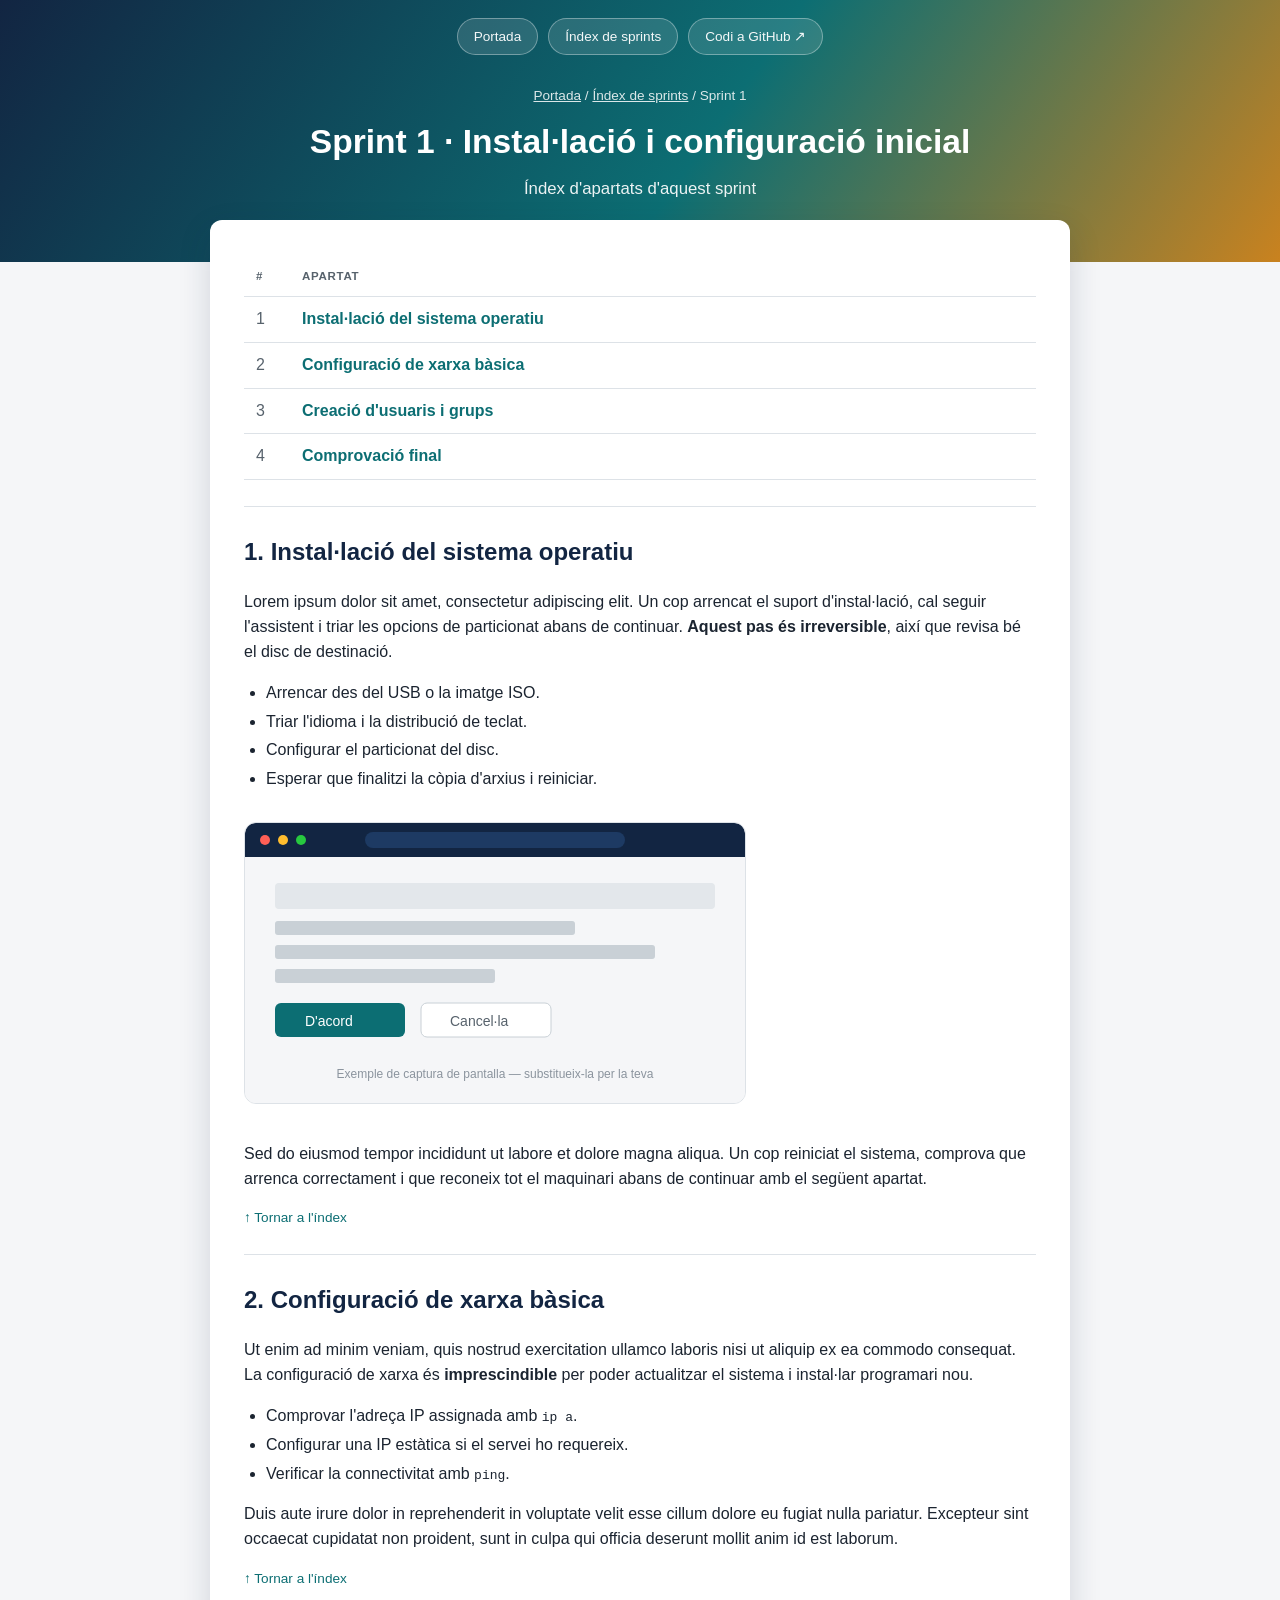
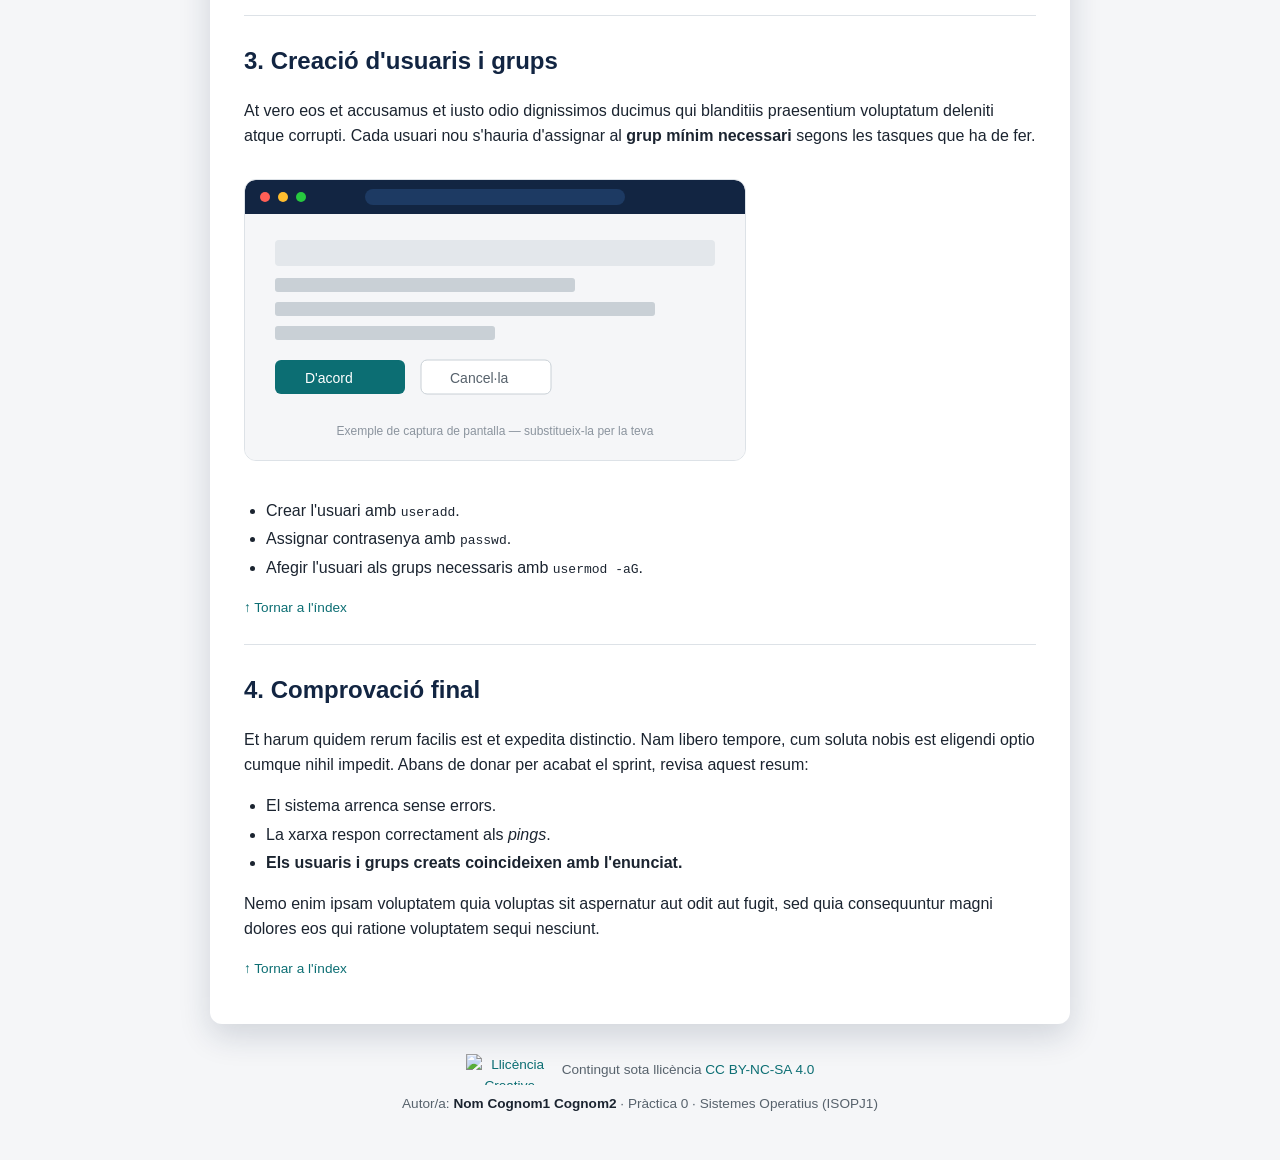
==== sprint1/index.html @ a1da4a51 "Add files via upload" ====
<!DOCTYPE html>
<html lang="ca">
<head>
<meta charset="UTF-8">
<meta name="viewport" content="width=device-width, initial-scale=1.0">
<title>Sprint 1 · Instal·lació i configuració inicial</title>
<link rel="stylesheet" href="../css/estils.css">
</head>
<body>

<header class="hero">
  <nav class="hero-nav">
    <a href="../index.html">Portada</a>
    <a href="../sprints.html">Índex de sprints</a>
    <a href="https://github.com/" target="_blank" rel="noopener">Codi a GitHub ↗</a>
  </nav>
  <div class="hero-titol">
    <p class="miguetes"><a href="../index.html">Portada</a> / <a href="../sprints.html">Índex de sprints</a> / Sprint 1</p>
    <h1>Sprint 1 · Instal·lació i configuració inicial</h1>
    <p class="subtitol">Índex d'apartats d'aquest sprint</p>
  </div>
</header>

<main class="contenidor">
  <section class="panell">
    <a id="index-apartats"></a>
    <table class="taula-apartats">
      <thead>
        <tr><th>#</th><th>Apartat</th></tr>
      </thead>
      <tbody>
        <tr><td>1</td><td><a href="#apartat1">Instal·lació del sistema operatiu</a></td></tr>
        <tr><td>2</td><td><a href="#apartat2">Configuració de xarxa bàsica</a></td></tr>
        <tr><td>3</td><td><a href="#apartat3">Creació d'usuaris i grups</a></td></tr>
        <tr><td>4</td><td><a href="#apartat4">Comprovació final</a></td></tr>
      </tbody>
    </table>

    <article class="apartat" id="apartat1">
      <h2>1. Instal·lació del sistema operatiu</h2>
      <p>Lorem ipsum dolor sit amet, consectetur adipiscing elit. Un cop arrencat
         el suport d'instal·lació, cal seguir l'assistent i triar les opcions de
         particionat abans de continuar. <strong>Aquest pas és irreversible</strong>,
         així que revisa bé el disc de destinació.</p>
      <ul>
        <li>Arrencar des del USB o la imatge ISO.</li>
        <li>Triar l'idioma i la distribució de teclat.</li>
        <li>Configurar el particionat del disc.</li>
        <li>Esperar que finalitzi la còpia d'arxius i reiniciar.</li>
      </ul>
      <img src="../img/exemple.svg" alt="Exemple de captura de pantalla de l'assistent d'instal·lació">
      <p>Sed do eiusmod tempor incididunt ut labore et dolore magna aliqua.
         Un cop reiniciat el sistema, comprova que arrenca correctament i que
         reconeix tot el maquinari abans de continuar amb el següent apartat.</p>
      <p class="tornar-index"><a href="#index-apartats">↑ Tornar a l'índex</a></p>
    </article>
    <article class="apartat" id="apartat2">
      <h2>2. Configuració de xarxa bàsica</h2>
      <p>Ut enim ad minim veniam, quis nostrud exercitation ullamco laboris nisi
         ut aliquip ex ea commodo consequat. La configuració de xarxa és
         <strong>imprescindible</strong> per poder actualitzar el sistema i
         instal·lar programari nou.</p>
      <ul>
        <li>Comprovar l'adreça IP assignada amb <code>ip a</code>.</li>
        <li>Configurar una IP estàtica si el servei ho requereix.</li>
        <li>Verificar la connectivitat amb <code>ping</code>.</li>
      </ul>
      <p>Duis aute irure dolor in reprehenderit in voluptate velit esse cillum
         dolore eu fugiat nulla pariatur. Excepteur sint occaecat cupidatat non
         proident, sunt in culpa qui officia deserunt mollit anim id est laborum.</p>
      <p class="tornar-index"><a href="#index-apartats">↑ Tornar a l'índex</a></p>
    </article>
    <article class="apartat" id="apartat3">
      <h2>3. Creació d'usuaris i grups</h2>
      <p>At vero eos et accusamus et iusto odio dignissimos ducimus qui
         blanditiis praesentium voluptatum deleniti atque corrupti. Cada
         usuari nou s'hauria d'assignar al <strong>grup mínim necessari</strong>
         segons les tasques que ha de fer.</p>
      <img src="../img/exemple.svg" alt="Exemple de captura de pantalla de la gestió d'usuaris">
      <ul>
        <li>Crear l'usuari amb <code>useradd</code>.</li>
        <li>Assignar contrasenya amb <code>passwd</code>.</li>
        <li>Afegir l'usuari als grups necessaris amb <code>usermod -aG</code>.</li>
      </ul>
      <p class="tornar-index"><a href="#index-apartats">↑ Tornar a l'índex</a></p>
    </article>
    <article class="apartat" id="apartat4">
      <h2>4. Comprovació final</h2>
      <p>Et harum quidem rerum facilis est et expedita distinctio. Nam libero
         tempore, cum soluta nobis est eligendi optio cumque nihil impedit.
         Abans de donar per acabat el sprint, revisa aquest resum:</p>
      <ul>
        <li>El sistema arrenca sense errors.</li>
        <li>La xarxa respon correctament als <em>pings</em>.</li>
        <li><strong>Els usuaris i grups creats coincideixen amb l'enunciat.</strong></li>
      </ul>
      <p>Nemo enim ipsam voluptatem quia voluptas sit aspernatur aut odit aut
         fugit, sed quia consequuntur magni dolores eos qui ratione voluptatem
         sequi nesciunt.</p>
      <p class="tornar-index"><a href="#index-apartats">↑ Tornar a l'índex</a></p>
    </article>
  </section>
</main>

<footer class="peu">
  <p class="peu-llicencia">
    <a href="https://creativecommons.org/licenses/by-nc-sa/4.0/deed.ca" target="_blank" rel="license noopener">
      <img src="https://licensebuttons.net/l/by-nc-sa/4.0/88x31.png" alt="Llicència Creative Commons Reconeixement-NoComercial-CompartirIgual 4.0" width="88" height="31">
    </a>
    <span>Contingut sota llicència <a href="https://creativecommons.org/licenses/by-nc-sa/4.0/deed.ca" target="_blank" rel="license noopener">CC BY-NC-SA 4.0</a></span>
  </p>
  <p class="autoria">Autor/a: <strong>Nom Cognom1 Cognom2</strong> · Pràctica 0 · Sistemes Operatius (ISOPJ1)</p>
</footer>

</body>
</html>
---- css/estils.css ----
/* Full de estils comu per a tot el lloc.
   Enllaça-la sempre igual:
   <link rel="stylesheet" href="../css/estils.css">  (des d'una carpeta de sprint)
   <link rel="stylesheet" href="css/estils.css">      (des de l'arrel) */

:root {
  --mari: #122542;
  --teal: #0c6e73;
  --ambre: #c9821f;
  --tinta: #1b2430;
  --tinta-suau: #57626c;
  --fons: #f5f6f8;
  --blanc: #ffffff;
  --vora: #dde2e7;
  --radi: 12px;
}

* { box-sizing: border-box; }

body {
  margin: 0;
  font-family: "Segoe UI", Roboto, Arial, sans-serif;
  color: var(--tinta);
  background: var(--fons);
  line-height: 1.55;
}

a { color: var(--teal); text-decoration: none; }
a:hover { text-decoration: underline; }

.contenidor {
  max-width: 900px;
  margin: 0 auto;
  padding: 0 20px;
}

/* ---------- Capçalera / hero (present a totes les pàgines) ---------- */
.hero {
  background: linear-gradient(125deg, var(--mari) 0%, var(--teal) 55%, var(--ambre) 100%);
  padding-bottom: 60px;
  color: var(--blanc);
}

.hero-nav {
  display: flex;
  justify-content: center;
  gap: 10px;
  flex-wrap: wrap;
  padding: 18px 20px 0;
}

.hero-nav a {
  color: rgba(255, 255, 255, 0.95);
  background: rgba(255, 255, 255, 0.12);
  border: 1px solid rgba(255, 255, 255, 0.35);
  padding: 7px 16px;
  border-radius: 999px;
  font-size: 0.85rem;
  text-decoration: none;
}
.hero-nav a:hover { background: rgba(255, 255, 255, 0.24); text-decoration: none; }

.hero-titol {
  text-align: center;
  padding: 30px 20px 0;
}

.hero-titol .miguetes {
  font-size: 0.85rem;
  opacity: 0.85;
  margin: 0 0 10px;
}
.hero-titol .miguetes a { color: #fff; text-decoration: underline; }

.hero-titol h1 {
  margin: 0 0 8px;
  font-size: 2.1rem;
  color: #fff;
}

.hero-titol p.subtitol {
  margin: 0;
  opacity: 0.92;
  font-size: 1.05rem;
}

/* ---------- Panell blanc flotant que xafa el hero ---------- */
main { padding-bottom: 50px; }

.panell {
  background: var(--blanc);
  border-radius: var(--radi);
  box-shadow: 0 12px 32px rgba(18, 37, 66, 0.16);
  margin-top: -42px;
  padding: 32px 34px;
  position: relative;
  z-index: 1;
}

/* ---------- Portada ---------- */
.portada-hero { text-align: center; }
.portada-hero img.imatge-portada {
  max-width: 300px;
  width: 100%;
  height: auto;
  margin-bottom: 22px;
}

.fitxa-alumne {
  display: inline-block;
  background: var(--fons);
  border: 1px solid var(--vora);
  border-radius: var(--radi);
  padding: 14px 22px;
  margin: 20px 0;
  text-align: left;
}
.fitxa-alumne p { margin: 3px 0; }
.fitxa-alumne strong { color: var(--mari); }

.boto {
  display: inline-block;
  background: var(--teal);
  color: var(--blanc) !important;
  padding: 12px 26px;
  border-radius: var(--radi);
  font-weight: 600;
  text-decoration: none !important;
  margin-top: 8px;
}
.boto:hover { background: var(--mari); }

/* ---------- Graella de targetes (sprints / apartats) ---------- */
.rejilla-targetes {
  display: grid;
  grid-template-columns: repeat(auto-fit, minmax(220px, 1fr));
  gap: 16px;
  margin: 24px 0 6px;
}

.targeta {
  display: block;
  background: var(--fons);
  border: 1px solid var(--vora);
  border-radius: var(--radi);
  padding: 18px 20px;
  transition: box-shadow 0.15s, transform 0.15s;
}
.targeta:hover {
  box-shadow: 0 4px 14px rgba(12, 110, 115, 0.18);
  transform: translateY(-2px);
  text-decoration: none;
}
.targeta .numero {
  display: inline-block;
  background: var(--teal);
  color: var(--blanc);
  font-size: 0.75rem;
  font-weight: 700;
  padding: 2px 9px;
  border-radius: 999px;
  margin-bottom: 8px;
}
.targeta h3 { margin: 0 0 4px; color: var(--tinta); font-size: 1.05rem; }
.targeta p { margin: 0; color: var(--tinta-suau); font-size: 0.9rem; }

h1, h2 { color: var(--mari); }

.consell {
  color: var(--tinta-suau);
  font-size: 0.9rem;
  margin-top: 18px;
}
.consell code { background: var(--fons); padding: 1px 5px; border-radius: 4px; }

/* ---------- Taula d'apartats (índex intern d'un sprint, amb ancoratges) ---------- */
.taula-apartats {
  width: 100%;
  border-collapse: collapse;
  margin: 6px 0 8px;
}
.taula-apartats th, .taula-apartats td {
  text-align: left;
  padding: 10px 12px;
  border-bottom: 1px solid var(--vora);
}
.taula-apartats th {
  font-size: 0.72rem;
  letter-spacing: 0.06em;
  text-transform: uppercase;
  color: var(--tinta-suau);
}
.taula-apartats td:first-child, .taula-apartats th:first-child { width: 46px; color: var(--tinta-suau); }
.taula-apartats tr:hover td { background: var(--fons); }
.taula-apartats a { font-weight: 600; }

/* ---------- Contingut d'un apartat, dins de la mateixa pàgina ---------- */
.apartat {
  scroll-margin-top: 20px;
  padding-top: 26px;
  margin-top: 26px;
  border-top: 1px solid var(--vora);
}
.apartat h2 { margin-top: 0; }
.apartat img {
  max-width: 100%;
  border-radius: var(--radi);
  border: 1px solid var(--vora);
  margin: 14px 0;
}
.apartat ul { padding-left: 22px; }
.apartat li { margin: 4px 0; }
.tornar-index { font-size: 0.85rem; }

/* ---------- Peu de pàgina: llicència i autoria (fix a totes les pàgines) ---------- */
footer.peu {
  text-align: center;
  color: var(--tinta-suau);
  font-size: 0.85rem;
  padding: 30px 20px 46px;
}
.peu-llicencia {
  display: flex;
  align-items: center;
  justify-content: center;
  gap: 8px;
  flex-wrap: wrap;
  margin: 0 0 8px;
}
.peu-llicencia img { display: block; }
footer.peu .autoria { margin: 0; }
footer.peu .autoria strong { color: var(--tinta); }

/* ---------- Bloc de llicència a la portada ---------- */
.bloc-llicencia {
  border: 1px solid var(--vora);
  border-radius: var(--radi);
  padding: 18px 20px;
  margin-top: 22px;
  text-align: left;
  background: var(--fons);
}
.bloc-llicencia h3 { margin: 0 0 8px; font-size: 1rem; color: var(--mari); }
.bloc-llicencia p { margin: 6px 0; font-size: 0.92rem; }
.bloc-llicencia .badge-cc { display: flex; align-items: center; gap: 10px; margin-top: 10px; }
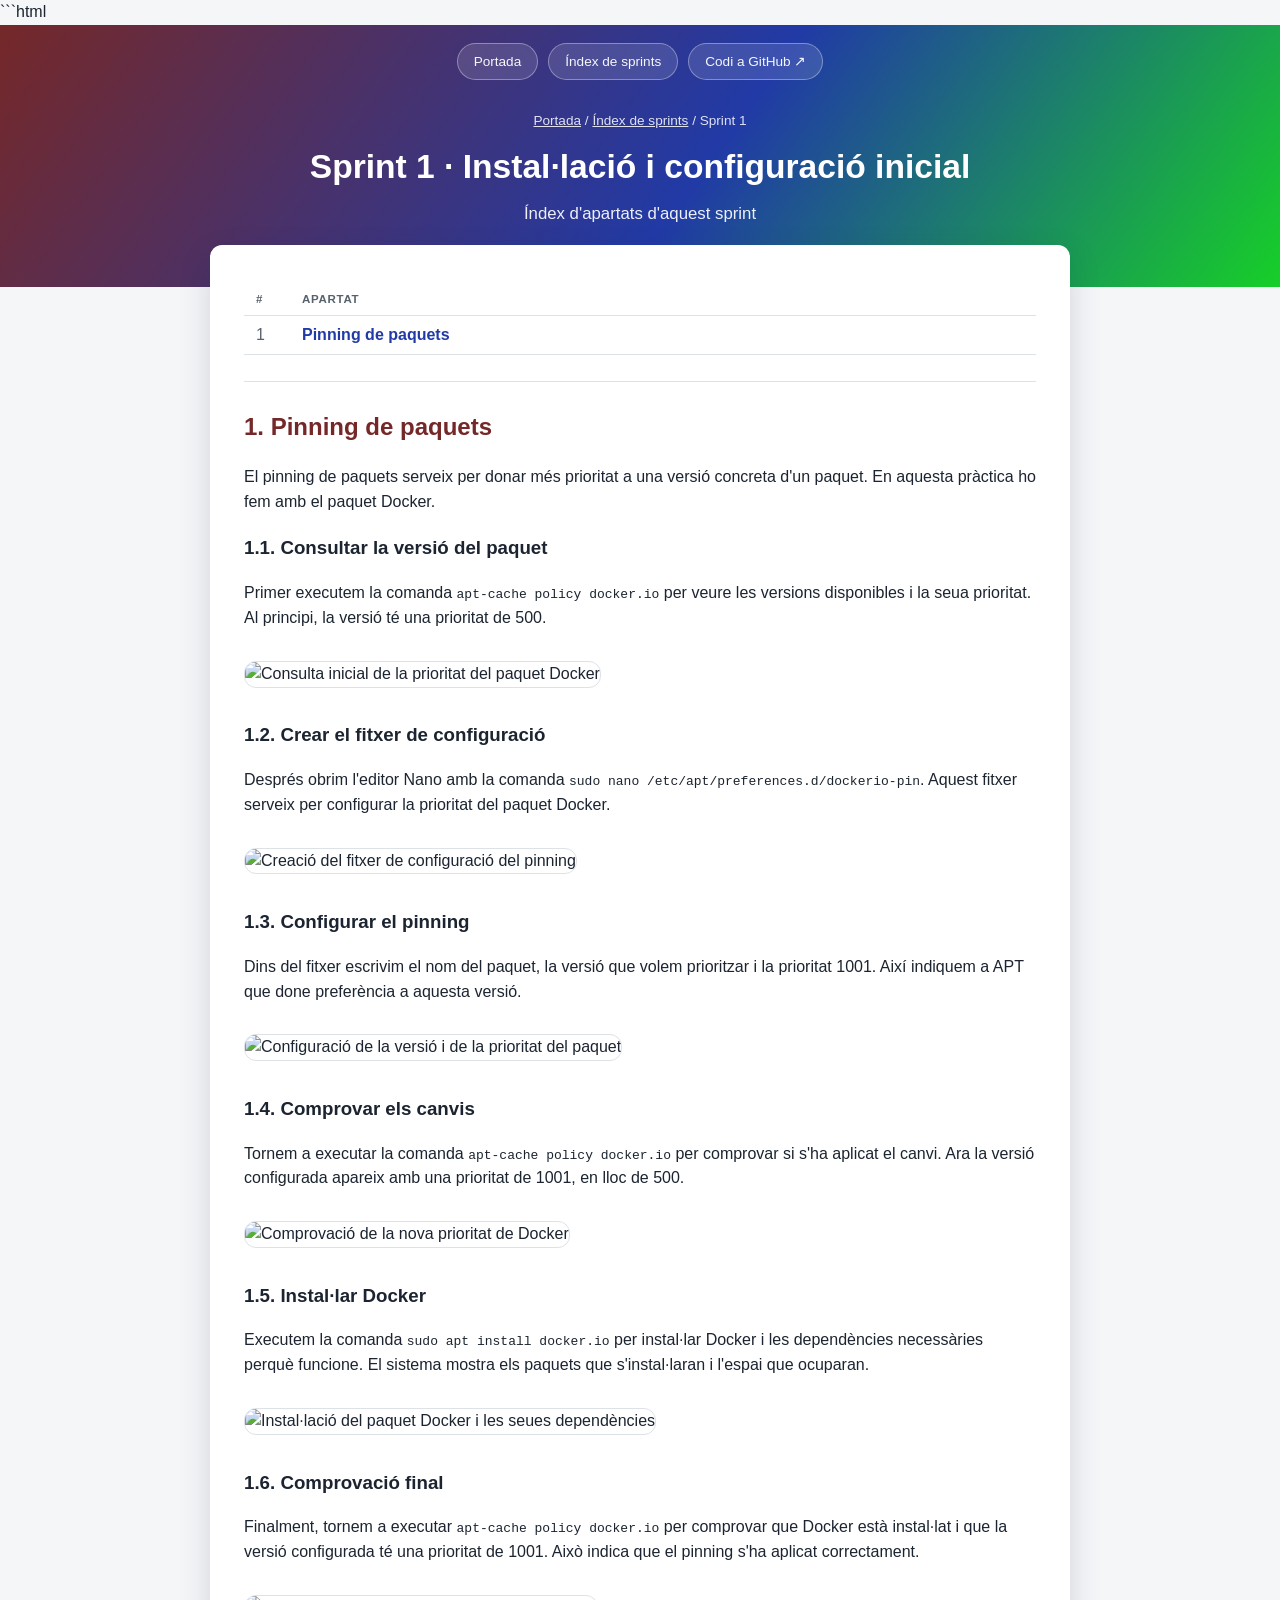
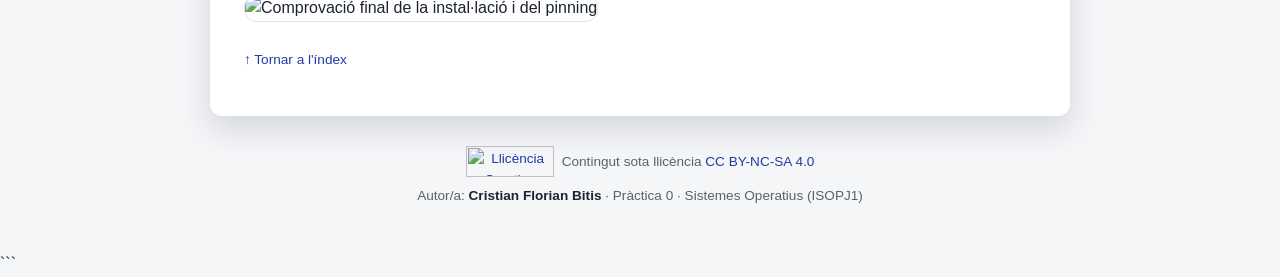
==== commit d3e09d9b: "Update index.html" ====
--- a/sprint1/index.html
+++ b/sprint1/index.html
@@ -1,3 +1,4 @@
+```html
 <!DOCTYPE html>
 <html lang="ca">
 <head>
@@ -14,8 +15,14 @@
     <a href="../sprints.html">Índex de sprints</a>
     <a href="https://github.com/" target="_blank" rel="noopener">Codi a GitHub ↗</a>
   </nav>
+
   <div class="hero-titol">
-    <p class="miguetes"><a href="../index.html">Portada</a> / <a href="../sprints.html">Índex de sprints</a> / Sprint 1</p>
+    <p class="miguetes">
+      <a href="../index.html">Portada</a> /
+      <a href="../sprints.html">Índex de sprints</a> /
+      Sprint 1
+    </p>
+
     <h1>Sprint 1 · Instal·lació i configuració inicial</h1>
     <p class="subtitol">Índex d'apartats d'aquest sprint</p>
   </div>
@@ -23,94 +30,139 @@
 
 <main class="contenidor">
   <section class="panell">
+
     <a id="index-apartats"></a>
+
     <table class="taula-apartats">
       <thead>
-        <tr><th>#</th><th>Apartat</th></tr>
+        <tr>
+          <th>#</th>
+          <th>Apartat</th>
+        </tr>
       </thead>
+
       <tbody>
-        <tr><td>1</td><td><a href="#apartat1">Instal·lació del sistema operatiu</a></td></tr>
-        <tr><td>2</td><td><a href="#apartat2">Configuració de xarxa bàsica</a></td></tr>
-        <tr><td>3</td><td><a href="#apartat3">Creació d'usuaris i grups</a></td></tr>
-        <tr><td>4</td><td><a href="#apartat4">Comprovació final</a></td></tr>
+        <tr>
+          <td>1</td>
+          <td><a href="#apartat1">Pinning de paquets</a></td>
+        </tr>
       </tbody>
     </table>
 
     <article class="apartat" id="apartat1">
-      <h2>1. Instal·lació del sistema operatiu</h2>
-      <p>Lorem ipsum dolor sit amet, consectetur adipiscing elit. Un cop arrencat
-         el suport d'instal·lació, cal seguir l'assistent i triar les opcions de
-         particionat abans de continuar. <strong>Aquest pas és irreversible</strong>,
-         així que revisa bé el disc de destinació.</p>
-      <ul>
-        <li>Arrencar des del USB o la imatge ISO.</li>
-        <li>Triar l'idioma i la distribució de teclat.</li>
-        <li>Configurar el particionat del disc.</li>
-        <li>Esperar que finalitzi la còpia d'arxius i reiniciar.</li>
-      </ul>
-      <img src="../img/exemple.svg" alt="Exemple de captura de pantalla de l'assistent d'instal·lació">
-      <p>Sed do eiusmod tempor incididunt ut labore et dolore magna aliqua.
-         Un cop reiniciat el sistema, comprova que arrenca correctament i que
-         reconeix tot el maquinari abans de continuar amb el següent apartat.</p>
-      <p class="tornar-index"><a href="#index-apartats">↑ Tornar a l'índex</a></p>
+
+      <h2>1. Pinning de paquets</h2>
+
+      <p>
+        El pinning de paquets serveix per donar més prioritat a una versió
+        concreta d'un paquet. En aquesta pràctica ho fem amb el paquet Docker.
+      </p>
+
+      <h3>1.1. Consultar la versió del paquet</h3>
+
+      <p>
+        Primer executem la comanda
+        <code>apt-cache policy docker.io</code>
+        per veure les versions disponibles i la seua prioritat.
+        Al principi, la versió té una prioritat de 500.
+      </p>
+
+      <img src="../Baixades/baixada1.png"
+           alt="Consulta inicial de la prioritat del paquet Docker">
+
+      <h3>1.2. Crear el fitxer de configuració</h3>
+
+      <p>
+        Després obrim l'editor Nano amb la comanda
+        <code>sudo nano /etc/apt/preferences.d/dockerio-pin</code>.
+        Aquest fitxer serveix per configurar la prioritat del paquet Docker.
+      </p>
+
+      <img src="../Baixades/baixada2.png"
+           alt="Creació del fitxer de configuració del pinning">
+
+      <h3>1.3. Configurar el pinning</h3>
+
+      <p>
+        Dins del fitxer escrivim el nom del paquet, la versió que volem
+        prioritzar i la prioritat 1001. Així indiquem a APT que done
+        preferència a aquesta versió.
+      </p>
+
+      <img src="../Baixades/baixada3.png"
+           alt="Configuració de la versió i de la prioritat del paquet">
+
+      <h3>1.4. Comprovar els canvis</h3>
+
+      <p>
+        Tornem a executar la comanda
+        <code>apt-cache policy docker.io</code>
+        per comprovar si s'ha aplicat el canvi. Ara la versió configurada
+        apareix amb una prioritat de 1001, en lloc de 500.
+      </p>
+
+      <img src="../Baixades/baixada4.png"
+           alt="Comprovació de la nova prioritat de Docker">
+
+      <h3>1.5. Instal·lar Docker</h3>
+
+      <p>
+        Executem la comanda <code>sudo apt install docker.io</code>
+        per instal·lar Docker i les dependències necessàries perquè funcione.
+        El sistema mostra els paquets que s'instal·laran i l'espai que ocuparan.
+      </p>
+
+      <img src="../Baixades/baixada5.png"
+           alt="Instal·lació del paquet Docker i les seues dependències">
+
+      <h3>1.6. Comprovació final</h3>
+
+      <p>
+        Finalment, tornem a executar
+        <code>apt-cache policy docker.io</code>
+        per comprovar que Docker està instal·lat i que la versió configurada
+        té una prioritat de 1001. Això indica que el pinning s'ha aplicat
+        correctament.
+      </p>
+
+      <img src="../Baixades/baixada6.png"
+           alt="Comprovació final de la instal·lació i del pinning">
+
+      <p class="tornar-index">
+        <a href="#index-apartats">↑ Tornar a l'índex</a>
+      </p>
+
     </article>
-    <article class="apartat" id="apartat2">
-      <h2>2. Configuració de xarxa bàsica</h2>
-      <p>Ut enim ad minim veniam, quis nostrud exercitation ullamco laboris nisi
-         ut aliquip ex ea commodo consequat. La configuració de xarxa és
-         <strong>imprescindible</strong> per poder actualitzar el sistema i
-         instal·lar programari nou.</p>
-      <ul>
-        <li>Comprovar l'adreça IP assignada amb <code>ip a</code>.</li>
-        <li>Configurar una IP estàtica si el servei ho requereix.</li>
-        <li>Verificar la connectivitat amb <code>ping</code>.</li>
-      </ul>
-      <p>Duis aute irure dolor in reprehenderit in voluptate velit esse cillum
-         dolore eu fugiat nulla pariatur. Excepteur sint occaecat cupidatat non
-         proident, sunt in culpa qui officia deserunt mollit anim id est laborum.</p>
-      <p class="tornar-index"><a href="#index-apartats">↑ Tornar a l'índex</a></p>
-    </article>
-    <article class="apartat" id="apartat3">
-      <h2>3. Creació d'usuaris i grups</h2>
-      <p>At vero eos et accusamus et iusto odio dignissimos ducimus qui
-         blanditiis praesentium voluptatum deleniti atque corrupti. Cada
-         usuari nou s'hauria d'assignar al <strong>grup mínim necessari</strong>
-         segons les tasques que ha de fer.</p>
-      <img src="../img/exemple.svg" alt="Exemple de captura de pantalla de la gestió d'usuaris">
-      <ul>
-        <li>Crear l'usuari amb <code>useradd</code>.</li>
-        <li>Assignar contrasenya amb <code>passwd</code>.</li>
-        <li>Afegir l'usuari als grups necessaris amb <code>usermod -aG</code>.</li>
-      </ul>
-      <p class="tornar-index"><a href="#index-apartats">↑ Tornar a l'índex</a></p>
-    </article>
-    <article class="apartat" id="apartat4">
-      <h2>4. Comprovació final</h2>
-      <p>Et harum quidem rerum facilis est et expedita distinctio. Nam libero
-         tempore, cum soluta nobis est eligendi optio cumque nihil impedit.
-         Abans de donar per acabat el sprint, revisa aquest resum:</p>
-      <ul>
-        <li>El sistema arrenca sense errors.</li>
-        <li>La xarxa respon correctament als <em>pings</em>.</li>
-        <li><strong>Els usuaris i grups creats coincideixen amb l'enunciat.</strong></li>
-      </ul>
-      <p>Nemo enim ipsam voluptatem quia voluptas sit aspernatur aut odit aut
-         fugit, sed quia consequuntur magni dolores eos qui ratione voluptatem
-         sequi nesciunt.</p>
-      <p class="tornar-index"><a href="#index-apartats">↑ Tornar a l'índex</a></p>
-    </article>
+
   </section>
 </main>
 
 <footer class="peu">
+
   <p class="peu-llicencia">
-    <a href="https://creativecommons.org/licenses/by-nc-sa/4.0/deed.ca" target="_blank" rel="license noopener">
-      <img src="https://licensebuttons.net/l/by-nc-sa/4.0/88x31.png" alt="Llicència Creative Commons Reconeixement-NoComercial-CompartirIgual 4.0" width="88" height="31">
+    <a href="https://creativecommons.org/licenses/by-nc-sa/4.0/deed.ca"
+       target="_blank" rel="license noopener">
+      <img src="https://licensebuttons.net/l/by-nc-sa/4.0/88x31.png"
+           alt="Llicència Creative Commons Reconeixement-NoComercial-CompartirIgual 4.0"
+           width="88" height="31">
     </a>
-    <span>Contingut sota llicència <a href="https://creativecommons.org/licenses/by-nc-sa/4.0/deed.ca" target="_blank" rel="license noopener">CC BY-NC-SA 4.0</a></span>
+
+    <span>
+      Contingut sota llicència
+      <a href="https://creativecommons.org/licenses/by-nc-sa/4.0/deed.ca"
+         target="_blank" rel="license noopener">
+        CC BY-NC-SA 4.0
+      </a>
+    </span>
   </p>
-  <p class="autoria">Autor/a: <strong>Nom Cognom1 Cognom2</strong> · Pràctica 0 · Sistemes Operatius (ISOPJ1)</p>
+
+  <p class="autoria">
+    Autor/a: <strong>Cristian Florian Bitis</strong>
+    · Pràctica 0 · Sistemes Operatius (ISOPJ1)
+  </p>
+
 </footer>
 
 </body>
 </html>
+```
--- a/css/estils.css
+++ b/css/estils.css
@@ -4,9 +4,9 @@
    <link rel="stylesheet" href="css/estils.css">      (des de l'arrel) */
 
 :root {
-  --mari: #122542;
-  --teal: #0c6e73;
-  --ambre: #c9821f;
+  --mari: #752828;
+  --teal: #213aa6;
+  --ambre: #17cf28;
   --tinta: #1b2430;
   --tinta-suau: #57626c;
   --fons: #f5f6f8;
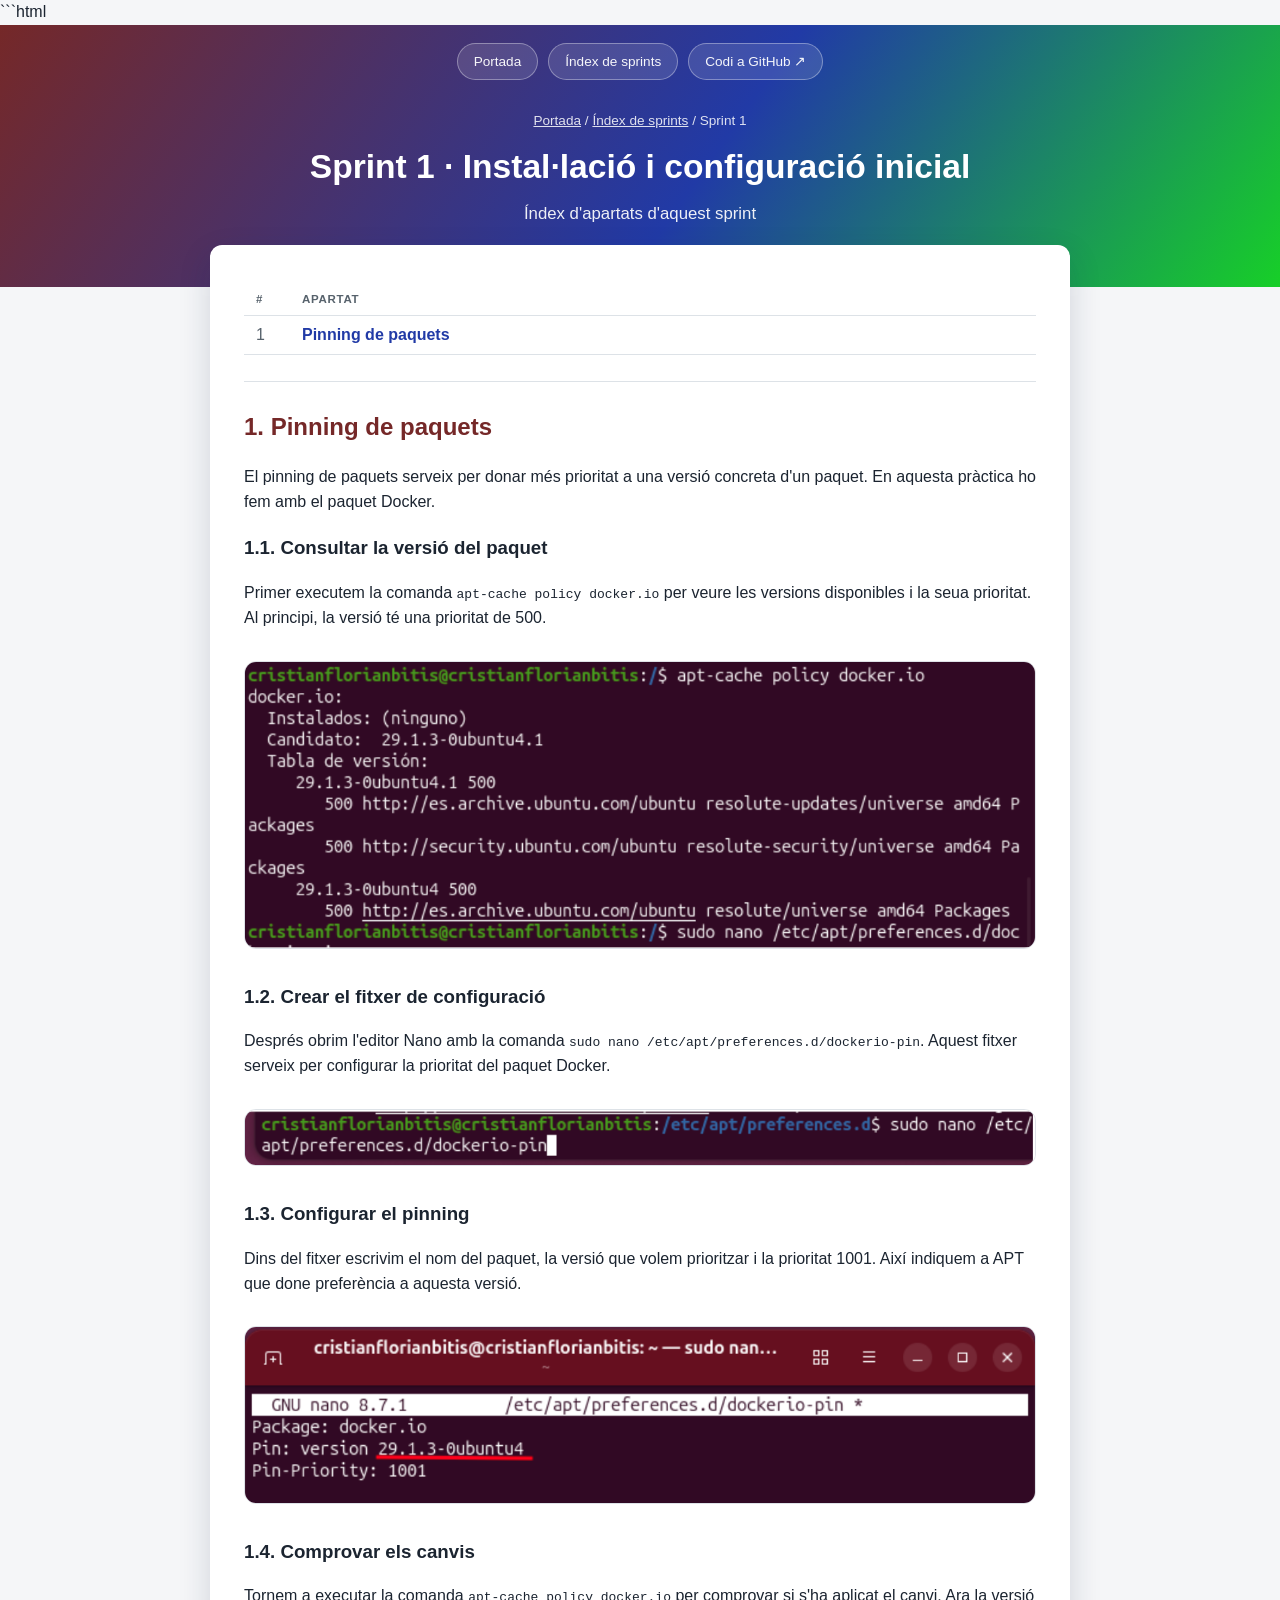
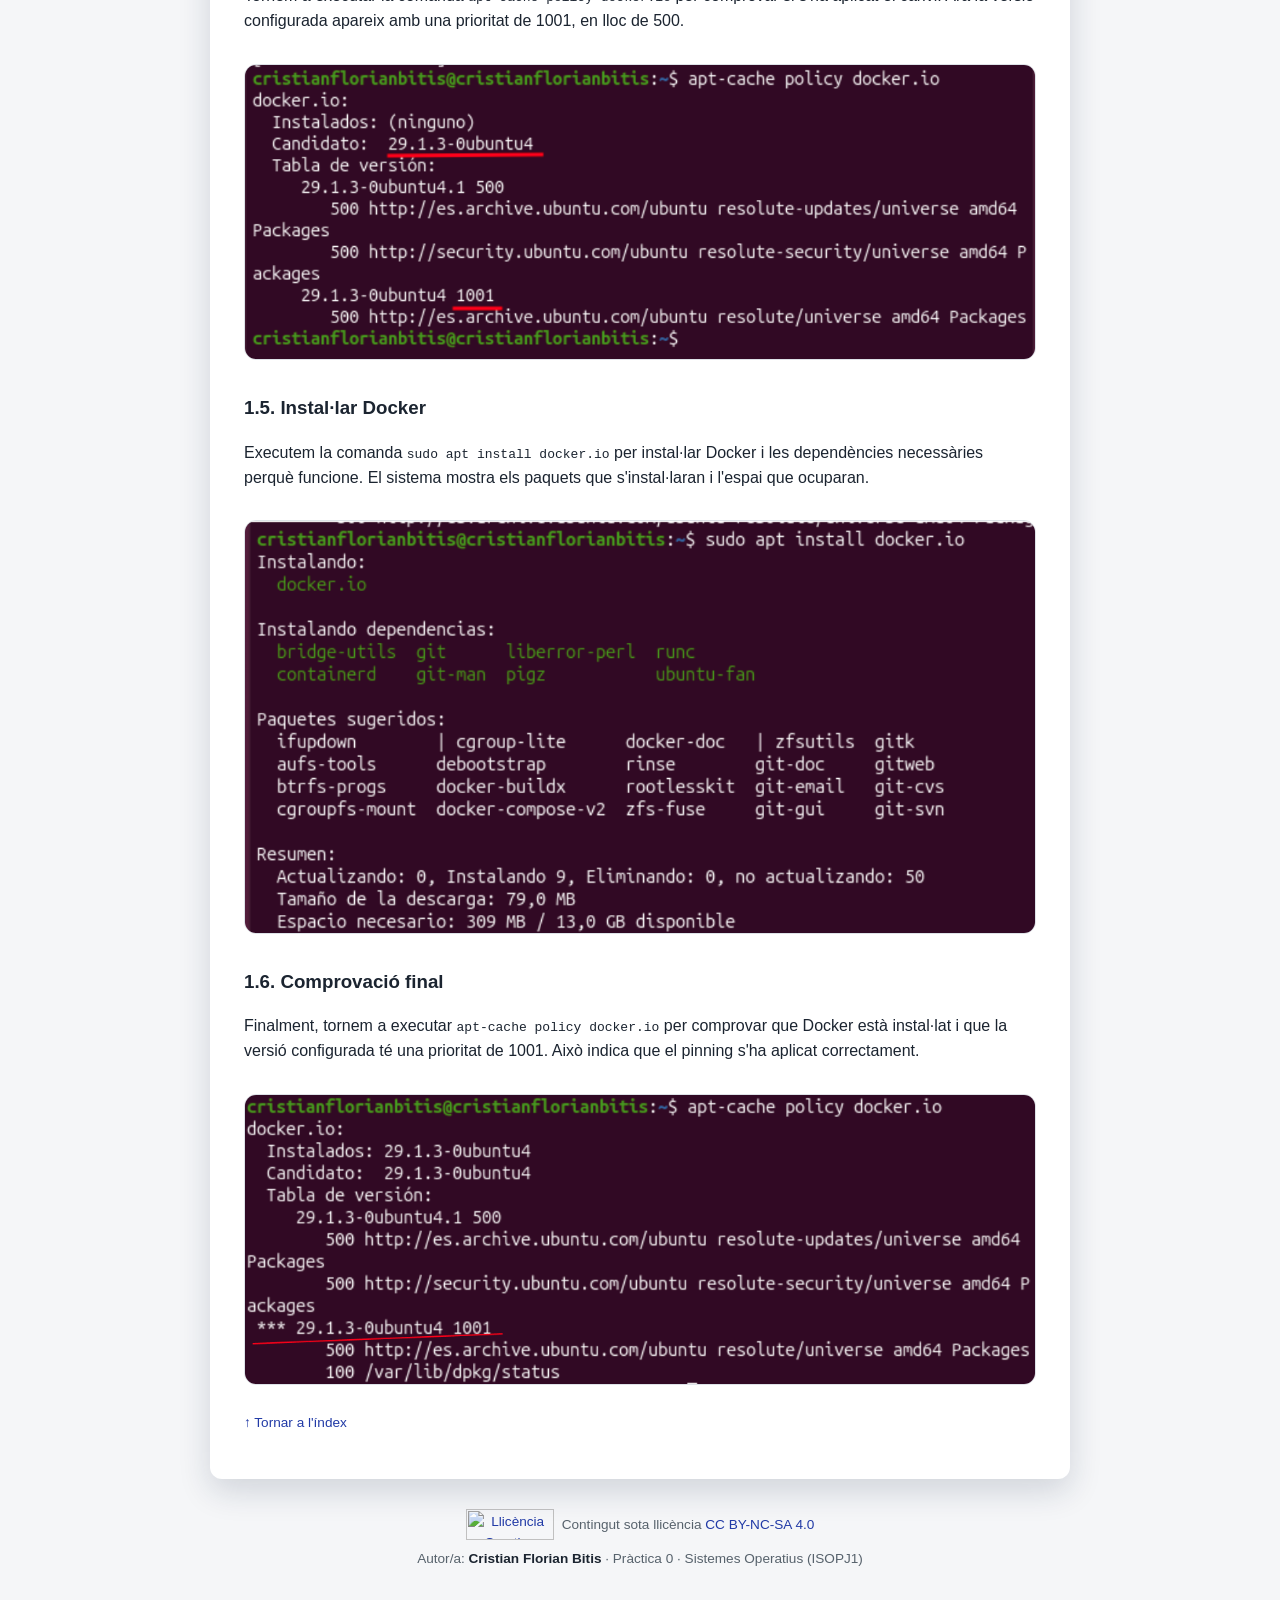
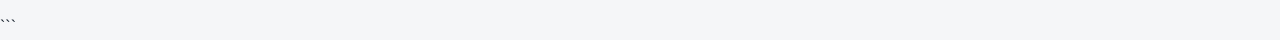
==== commit 219b2b2e: "Update index.html" ====
--- a/sprint1/index.html
+++ b/sprint1/index.html
@@ -67,7 +67,7 @@
         Al principi, la versió té una prioritat de 500.
       </p>
 
-      <img src="../Baixades/baixada1.png"
+      <img src="baixada1.png"
            alt="Consulta inicial de la prioritat del paquet Docker">
 
       <h3>1.2. Crear el fitxer de configuració</h3>
@@ -78,7 +78,7 @@
         Aquest fitxer serveix per configurar la prioritat del paquet Docker.
       </p>
 
-      <img src="../Baixades/baixada2.png"
+      <img src="baixada2.png"
            alt="Creació del fitxer de configuració del pinning">
 
       <h3>1.3. Configurar el pinning</h3>
@@ -89,7 +89,7 @@
         preferència a aquesta versió.
       </p>
 
-      <img src="../Baixades/baixada3.png"
+      <img src="baixada3.png"
            alt="Configuració de la versió i de la prioritat del paquet">
 
       <h3>1.4. Comprovar els canvis</h3>
@@ -101,7 +101,7 @@
         apareix amb una prioritat de 1001, en lloc de 500.
       </p>
 
-      <img src="../Baixades/baixada4.png"
+      <img src="baixada4.png"
            alt="Comprovació de la nova prioritat de Docker">
 
       <h3>1.5. Instal·lar Docker</h3>
@@ -112,7 +112,7 @@
         El sistema mostra els paquets que s'instal·laran i l'espai que ocuparan.
       </p>
 
-      <img src="../Baixades/baixada5.png"
+      <img src="baixada5.png"
            alt="Instal·lació del paquet Docker i les seues dependències">
 
       <h3>1.6. Comprovació final</h3>
@@ -125,7 +125,7 @@
         correctament.
       </p>
 
-      <img src="../Baixades/baixada6.png"
+      <img src="baixada6.png"
            alt="Comprovació final de la instal·lació i del pinning">
 
       <p class="tornar-index">
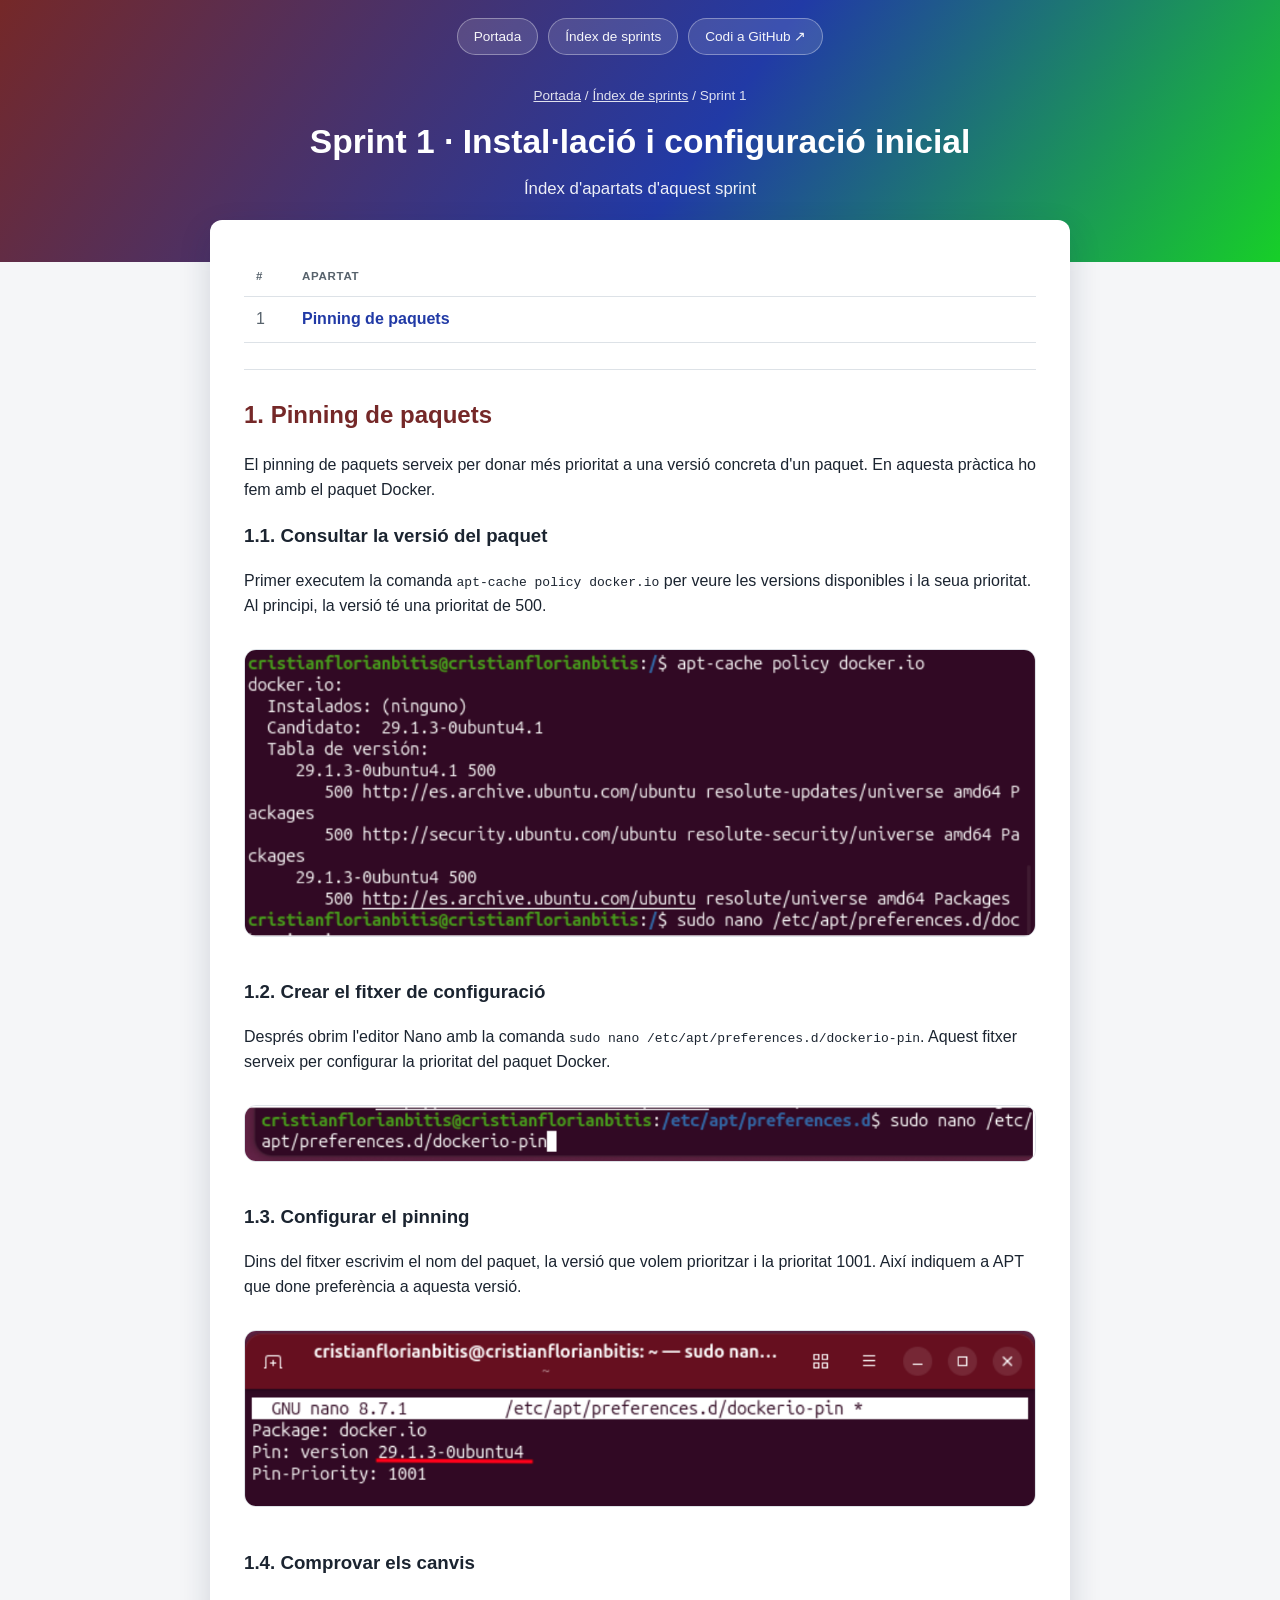
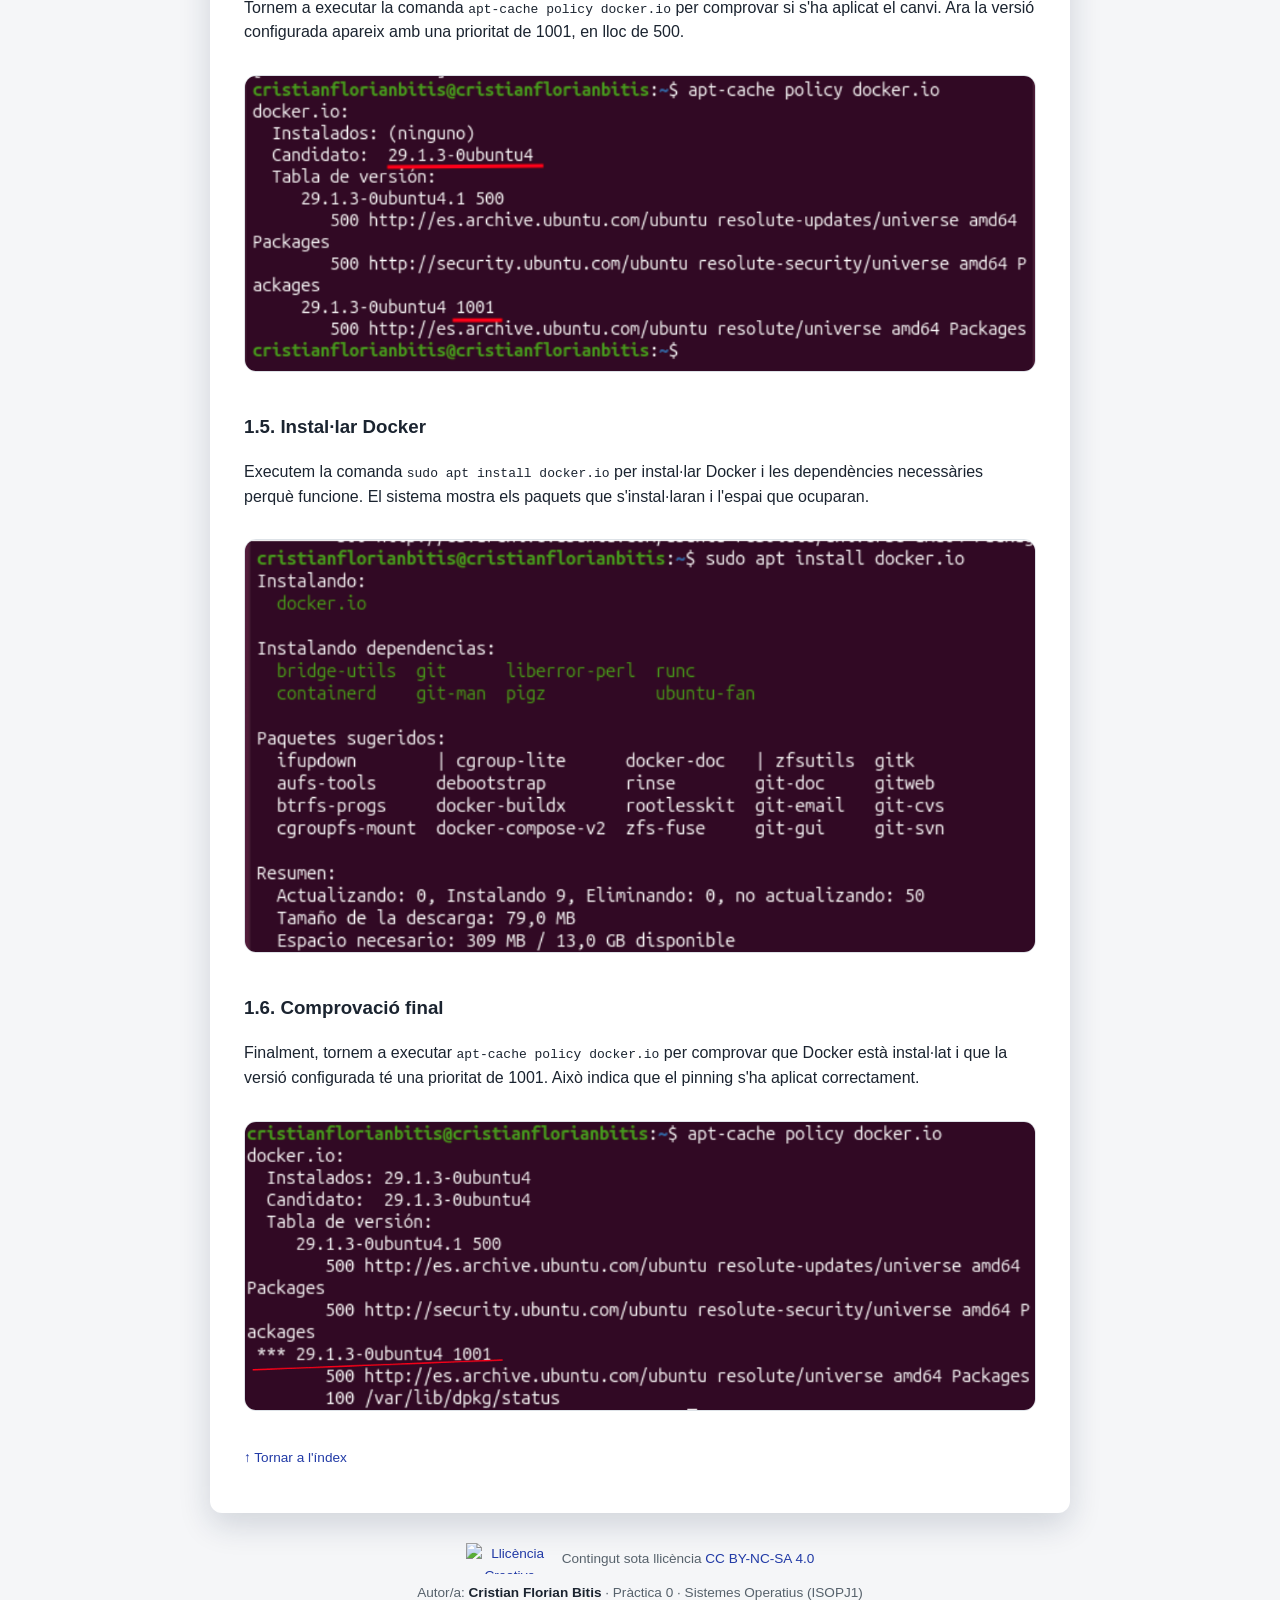
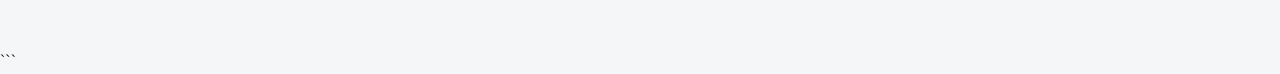
==== commit 8c33f10e: "Update index.html" ====
--- a/sprint1/index.html
+++ b/sprint1/index.html
@@ -1,10 +1,10 @@
-```html
+
 <!DOCTYPE html>
 <html lang="ca">
 <head>
 <meta charset="UTF-8">
 <meta name="viewport" content="width=device-width, initial-scale=1.0">
-<title>Sprint 1 · Instal·lació i configuració inicial</title>
+<title>Sprint 1 · Pinning Packetl</title>
 <link rel="stylesheet" href="../css/estils.css">
 </head>
 <body>
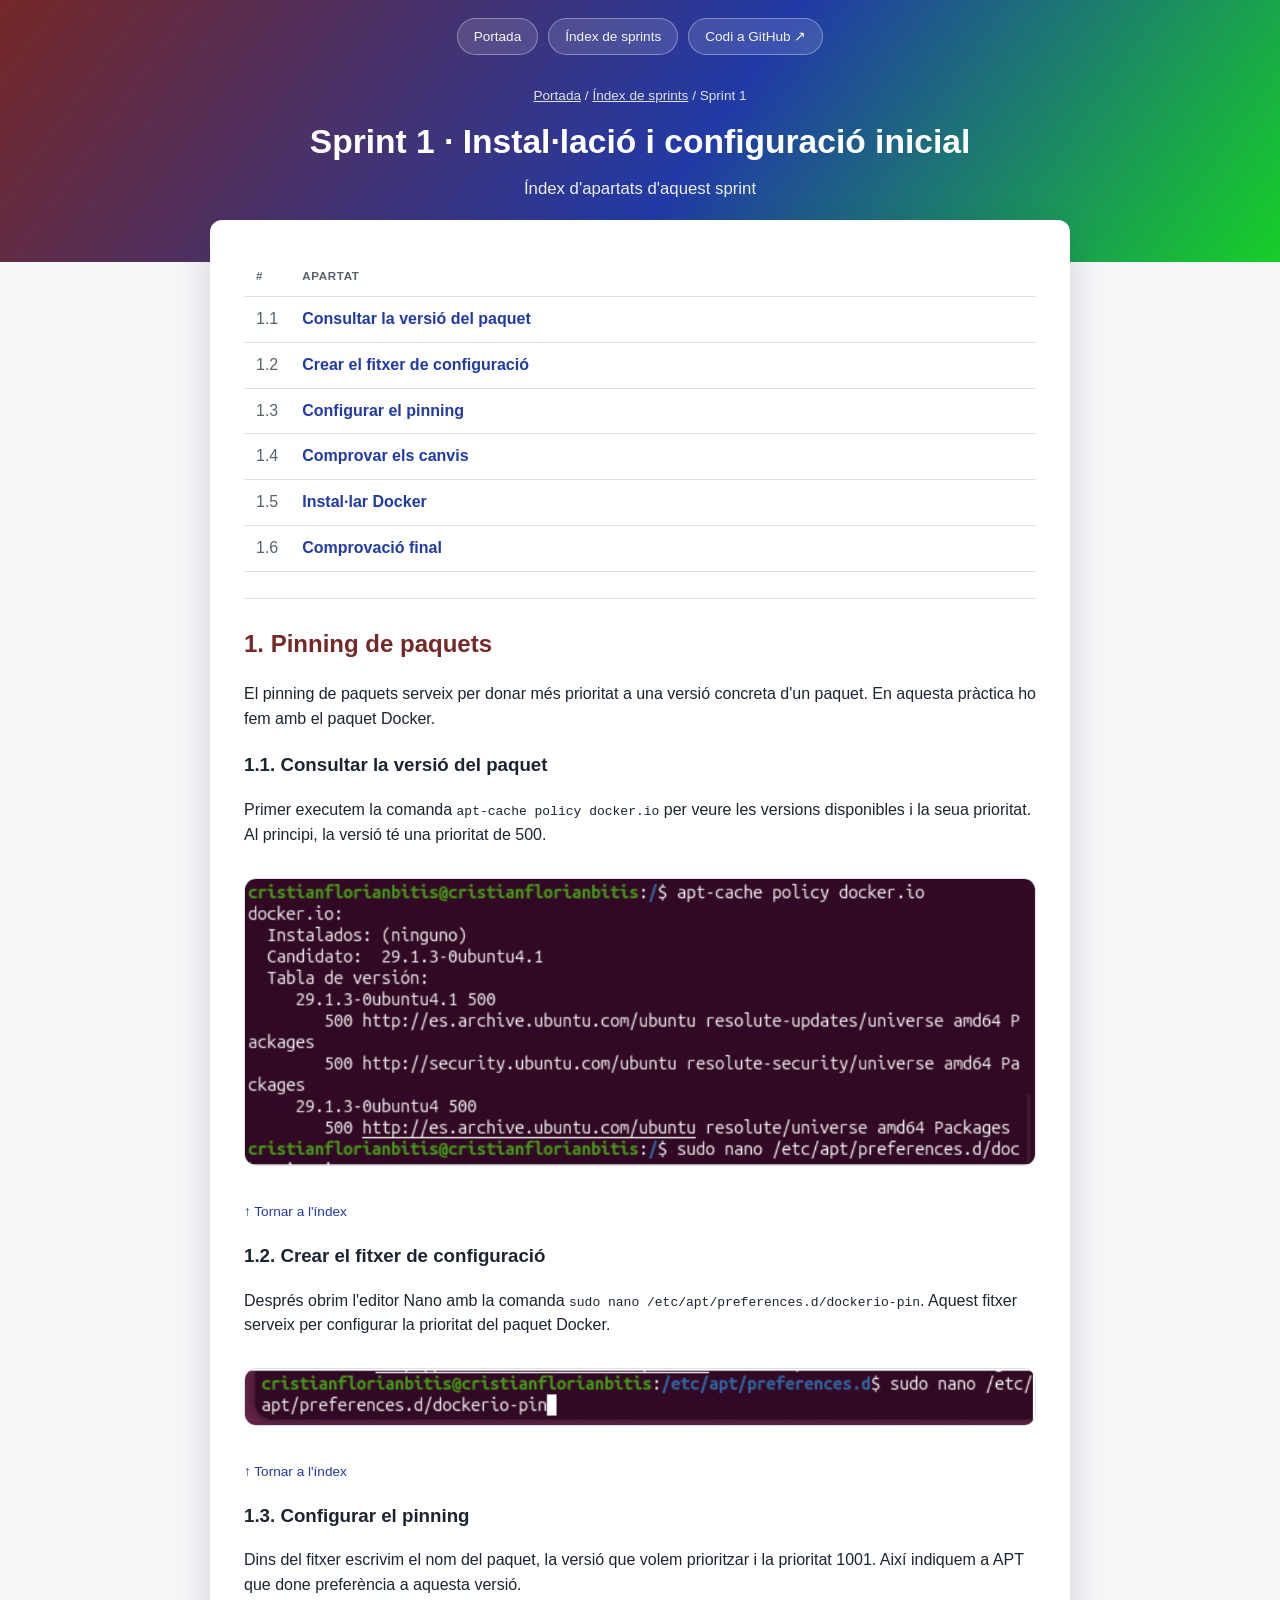
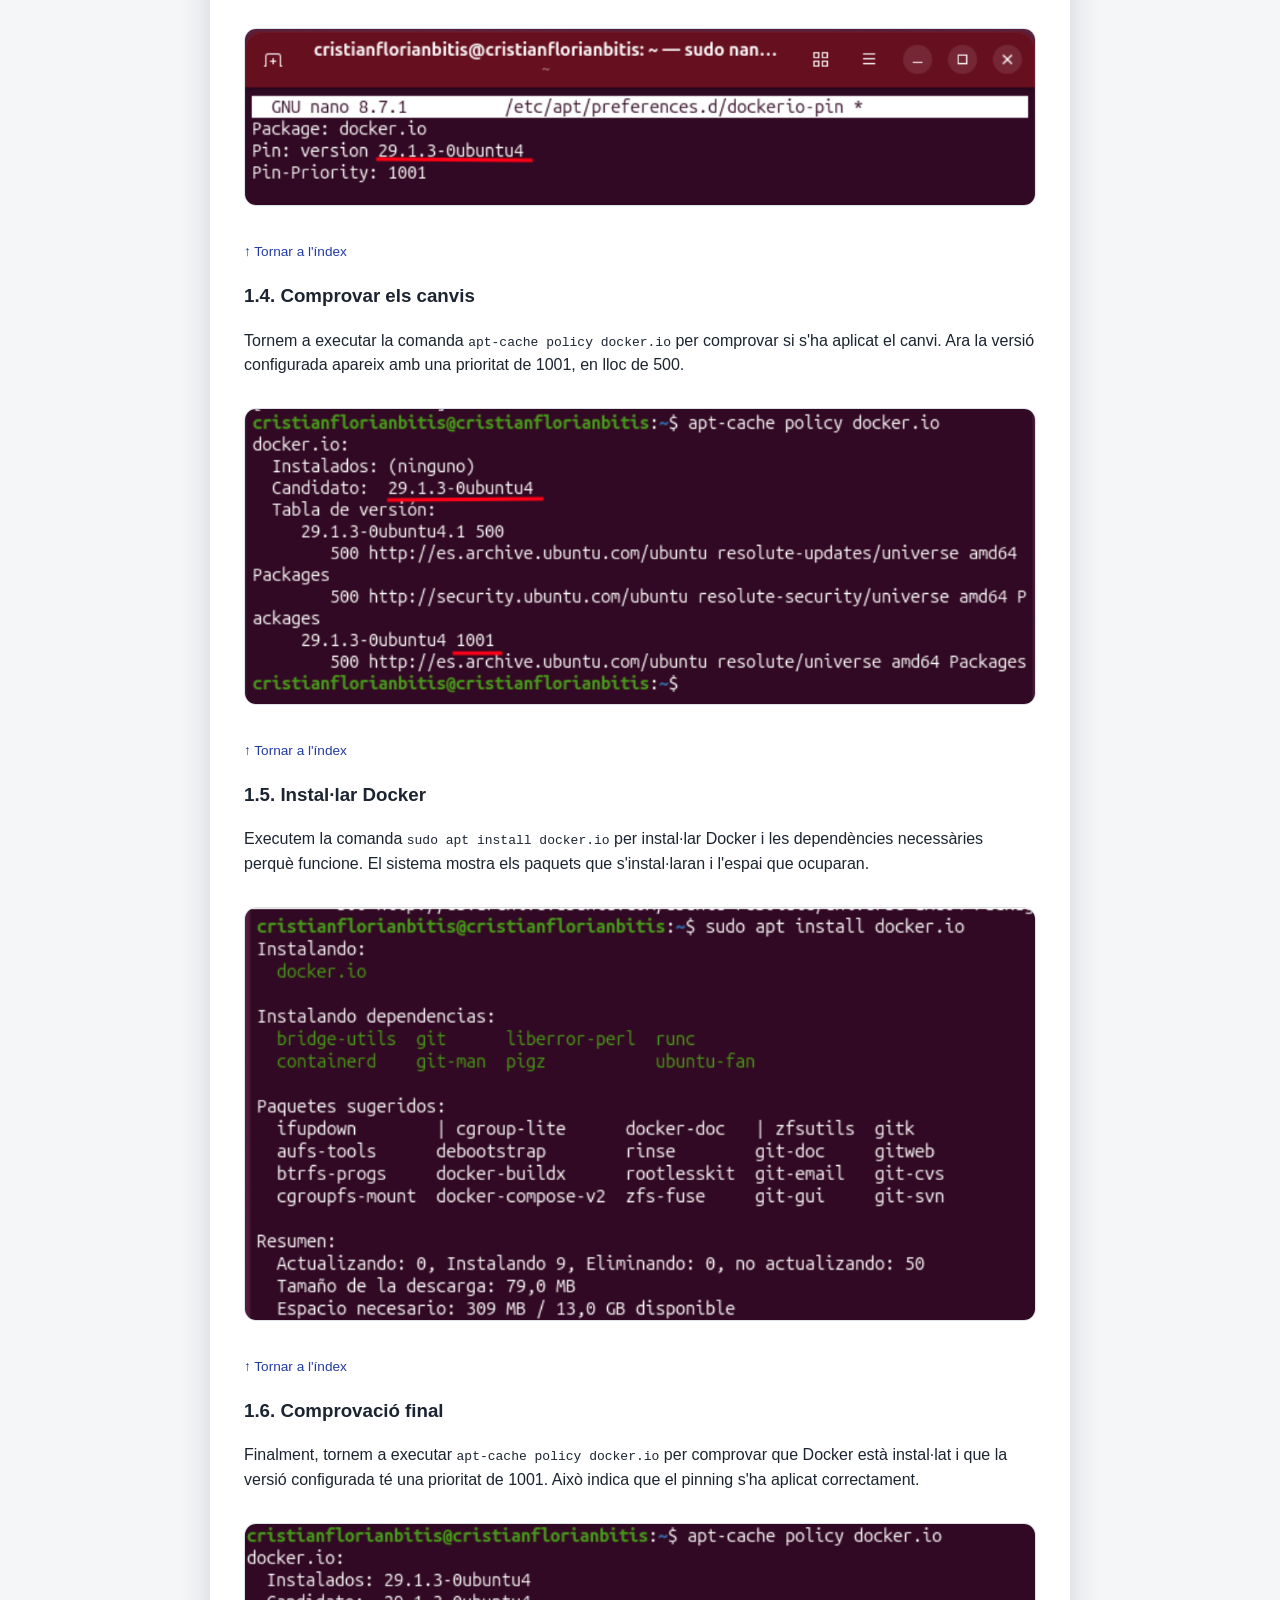
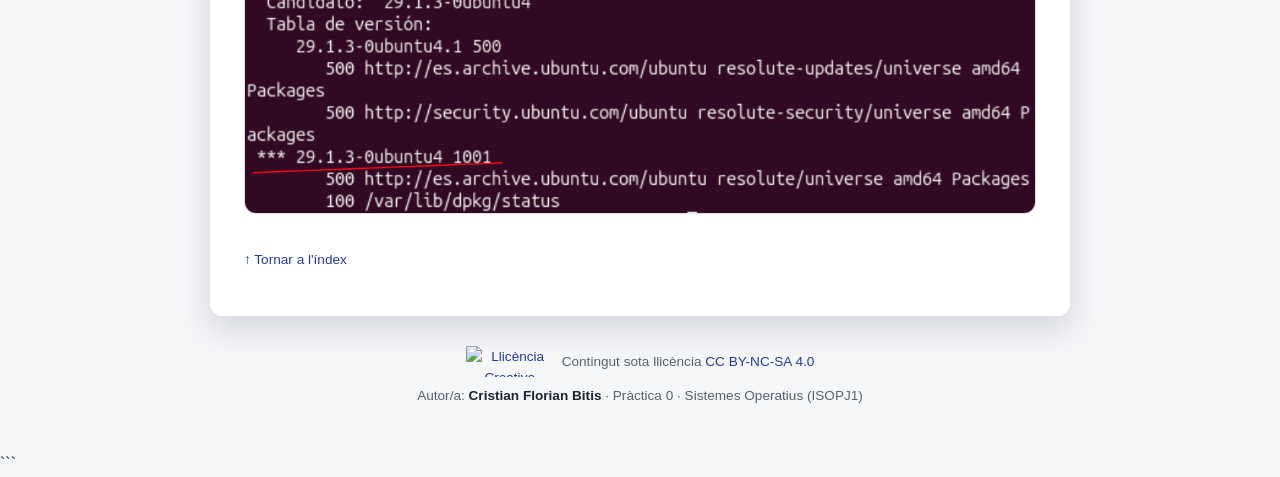
==== commit 5338d072: "Update index.html" ====
--- a/sprint1/index.html
+++ b/sprint1/index.html
@@ -1,12 +1,12 @@
-
 <!DOCTYPE html>
 <html lang="ca">
 <head>
 <meta charset="UTF-8">
 <meta name="viewport" content="width=device-width, initial-scale=1.0">
-<title>Sprint 1 · Pinning Packetl</title>
+<title>Sprint 1 · Pinning Packet</title>
 <link rel="stylesheet" href="../css/estils.css">
 </head>
+
 <body>
 
 <header class="hero">
@@ -29,112 +29,152 @@
 </header>
 
 <main class="contenidor">
-  <section class="panell">
-
-    <a id="index-apartats"></a>
-
-    <table class="taula-apartats">
-      <thead>
-        <tr>
-          <th>#</th>
-          <th>Apartat</th>
-        </tr>
-      </thead>
-
-      <tbody>
-        <tr>
-          <td>1</td>
-          <td><a href="#apartat1">Pinning de paquets</a></td>
-        </tr>
-      </tbody>
-    </table>
-
-    <article class="apartat" id="apartat1">
-
-      <h2>1. Pinning de paquets</h2>
-
-      <p>
-        El pinning de paquets serveix per donar més prioritat a una versió
-        concreta d'un paquet. En aquesta pràctica ho fem amb el paquet Docker.
-      </p>
-
-      <h3>1.1. Consultar la versió del paquet</h3>
-
-      <p>
-        Primer executem la comanda
-        <code>apt-cache policy docker.io</code>
-        per veure les versions disponibles i la seua prioritat.
-        Al principi, la versió té una prioritat de 500.
-      </p>
-
-      <img src="baixada1.png"
-           alt="Consulta inicial de la prioritat del paquet Docker">
-
-      <h3>1.2. Crear el fitxer de configuració</h3>
-
-      <p>
-        Després obrim l'editor Nano amb la comanda
-        <code>sudo nano /etc/apt/preferences.d/dockerio-pin</code>.
-        Aquest fitxer serveix per configurar la prioritat del paquet Docker.
-      </p>
-
-      <img src="baixada2.png"
-           alt="Creació del fitxer de configuració del pinning">
-
-      <h3>1.3. Configurar el pinning</h3>
-
-      <p>
-        Dins del fitxer escrivim el nom del paquet, la versió que volem
-        prioritzar i la prioritat 1001. Així indiquem a APT que done
-        preferència a aquesta versió.
-      </p>
-
-      <img src="baixada3.png"
-           alt="Configuració de la versió i de la prioritat del paquet">
-
-      <h3>1.4. Comprovar els canvis</h3>
-
-      <p>
-        Tornem a executar la comanda
-        <code>apt-cache policy docker.io</code>
-        per comprovar si s'ha aplicat el canvi. Ara la versió configurada
-        apareix amb una prioritat de 1001, en lloc de 500.
-      </p>
-
-      <img src="baixada4.png"
-           alt="Comprovació de la nova prioritat de Docker">
-
-      <h3>1.5. Instal·lar Docker</h3>
-
-      <p>
-        Executem la comanda <code>sudo apt install docker.io</code>
-        per instal·lar Docker i les dependències necessàries perquè funcione.
-        El sistema mostra els paquets que s'instal·laran i l'espai que ocuparan.
-      </p>
-
-      <img src="baixada5.png"
-           alt="Instal·lació del paquet Docker i les seues dependències">
-
-      <h3>1.6. Comprovació final</h3>
-
-      <p>
-        Finalment, tornem a executar
-        <code>apt-cache policy docker.io</code>
-        per comprovar que Docker està instal·lat i que la versió configurada
-        té una prioritat de 1001. Això indica que el pinning s'ha aplicat
-        correctament.
-      </p>
-
-      <img src="baixada6.png"
-           alt="Comprovació final de la instal·lació i del pinning">
-
-      <p class="tornar-index">
-        <a href="#index-apartats">↑ Tornar a l'índex</a>
-      </p>
-
-    </article>
-
-  </section>
+<section class="panell">
+
+  <a id="index-apartats"></a>
+
+  <table class="taula-apartats">
+    <thead>
+      <tr>
+        <th>#</th>
+        <th>Apartat</th>
+      </tr>
+    </thead>
+
+    <tbody>
+      <tr>
+        <td>1.1</td>
+        <td><a href="#apartat11">Consultar la versió del paquet</a></td>
+      </tr>
+      <tr>
+        <td>1.2</td>
+        <td><a href="#apartat12">Crear el fitxer de configuració</a></td>
+      </tr>
+      <tr>
+        <td>1.3</td>
+        <td><a href="#apartat13">Configurar el pinning</a></td>
+      </tr>
+      <tr>
+        <td>1.4</td>
+        <td><a href="#apartat14">Comprovar els canvis</a></td>
+      </tr>
+      <tr>
+        <td>1.5</td>
+        <td><a href="#apartat15">Instal·lar Docker</a></td>
+      </tr>
+      <tr>
+        <td>1.6</td>
+        <td><a href="#apartat16">Comprovació final</a></td>
+      </tr>
+    </tbody>
+  </table>
+
+  <article class="apartat" id="apartat1">
+
+    <h2>1. Pinning de paquets</h2>
+
+    <p>
+      El pinning de paquets serveix per donar més prioritat a una versió
+      concreta d'un paquet. En aquesta pràctica ho fem amb el paquet Docker.
+    </p>
+
+    <h3 id="apartat11">1.1. Consultar la versió del paquet</h3>
+
+    <p>
+      Primer executem la comanda
+      <code>apt-cache policy docker.io</code>
+      per veure les versions disponibles i la seua prioritat.
+      Al principi, la versió té una prioritat de 500.
+    </p>
+
+    <img src="baixada1.png"
+         alt="Consulta inicial de la prioritat del paquet Docker">
+
+    <p class="tornar-index">
+      <a href="#index-apartats">↑ Tornar a l'índex</a>
+    </p>
+
+    <h3 id="apartat12">1.2. Crear el fitxer de configuració</h3>
+
+    <p>
+      Després obrim l'editor Nano amb la comanda
+      <code>sudo nano /etc/apt/preferences.d/dockerio-pin</code>.
+      Aquest fitxer serveix per configurar la prioritat del paquet Docker.
+    </p>
+
+    <img src="baixada2.png"
+         alt="Creació del fitxer de configuració del pinning">
+
+    <p class="tornar-index">
+      <a href="#index-apartats">↑ Tornar a l'índex</a>
+    </p>
+
+    <h3 id="apartat13">1.3. Configurar el pinning</h3>
+
+    <p>
+      Dins del fitxer escrivim el nom del paquet, la versió que volem
+      prioritzar i la prioritat 1001. Així indiquem a APT que done
+      preferència a aquesta versió.
+    </p>
+
+    <img src="baixada3.png"
+         alt="Configuració de la versió i de la prioritat del paquet">
+
+    <p class="tornar-index">
+      <a href="#index-apartats">↑ Tornar a l'índex</a>
+    </p>
+
+    <h3 id="apartat14">1.4. Comprovar els canvis</h3>
+
+    <p>
+      Tornem a executar la comanda
+      <code>apt-cache policy docker.io</code>
+      per comprovar si s'ha aplicat el canvi. Ara la versió configurada
+      apareix amb una prioritat de 1001, en lloc de 500.
+    </p>
+
+    <img src="baixada4.png"
+         alt="Comprovació de la nova prioritat de Docker">
+
+    <p class="tornar-index">
+      <a href="#index-apartats">↑ Tornar a l'índex</a>
+    </p>
+
+    <h3 id="apartat15">1.5. Instal·lar Docker</h3>
+
+    <p>
+      Executem la comanda <code>sudo apt install docker.io</code>
+      per instal·lar Docker i les dependències necessàries perquè funcione.
+      El sistema mostra els paquets que s'instal·laran i l'espai que ocuparan.
+    </p>
+
+    <img src="baixada5.png"
+         alt="Instal·lació del paquet Docker i les seues dependències">
+
+    <p class="tornar-index">
+      <a href="#index-apartats">↑ Tornar a l'índex</a>
+    </p>
+
+    <h3 id="apartat16">1.6. Comprovació final</h3>
+
+    <p>
+      Finalment, tornem a executar
+      <code>apt-cache policy docker.io</code>
+      per comprovar que Docker està instal·lat i que la versió configurada
+      té una prioritat de 1001. Això indica que el pinning s'ha aplicat
+      correctament.
+    </p>
+
+    <img src="baixada6.png"
+         alt="Comprovació final de la instal·lació i del pinning">
+
+    <p class="tornar-index">
+      <a href="#index-apartats">↑ Tornar a l'índex</a>
+    </p>
+
+  </article>
+
+</section>
 </main>
 
 <footer class="peu">
@@ -142,9 +182,11 @@
   <p class="peu-llicencia">
     <a href="https://creativecommons.org/licenses/by-nc-sa/4.0/deed.ca"
        target="_blank" rel="license noopener">
+
       <img src="https://licensebuttons.net/l/by-nc-sa/4.0/88x31.png"
            alt="Llicència Creative Commons Reconeixement-NoComercial-CompartirIgual 4.0"
            width="88" height="31">
+
     </a>
 
     <span>
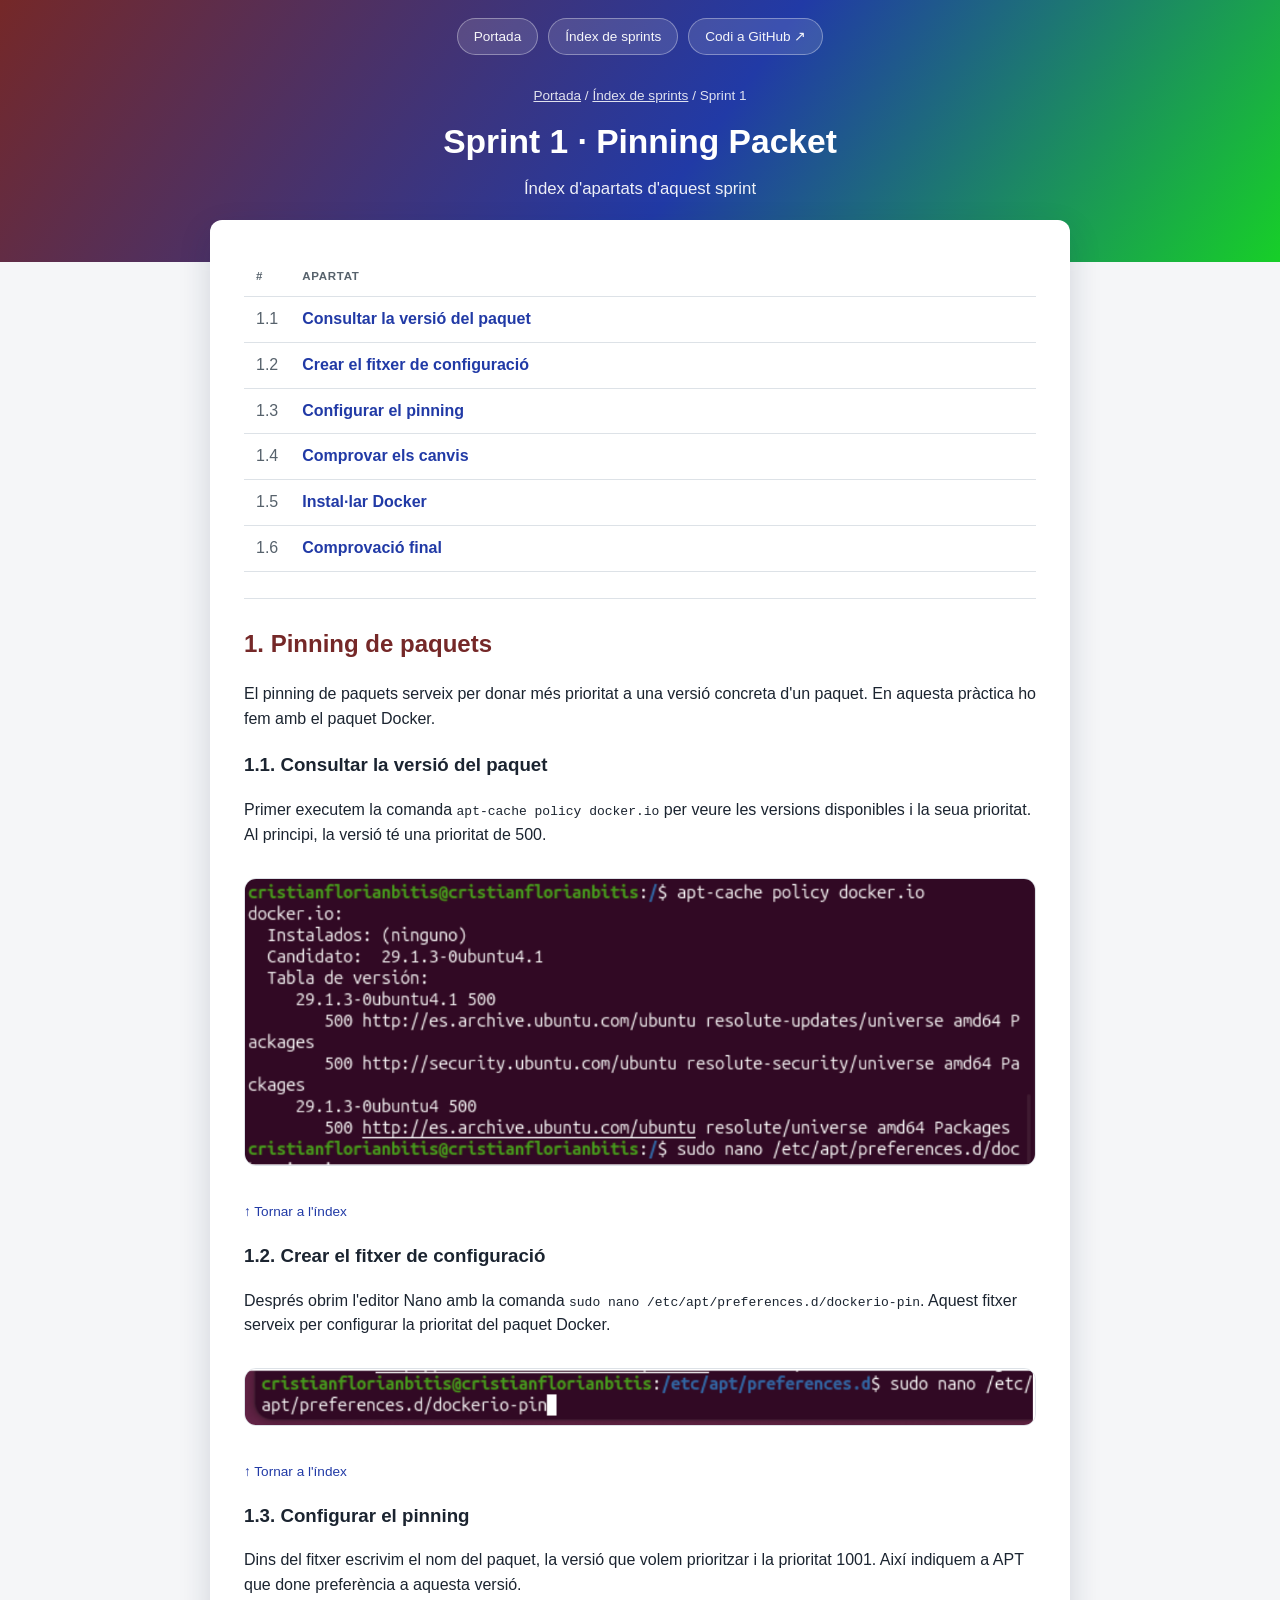
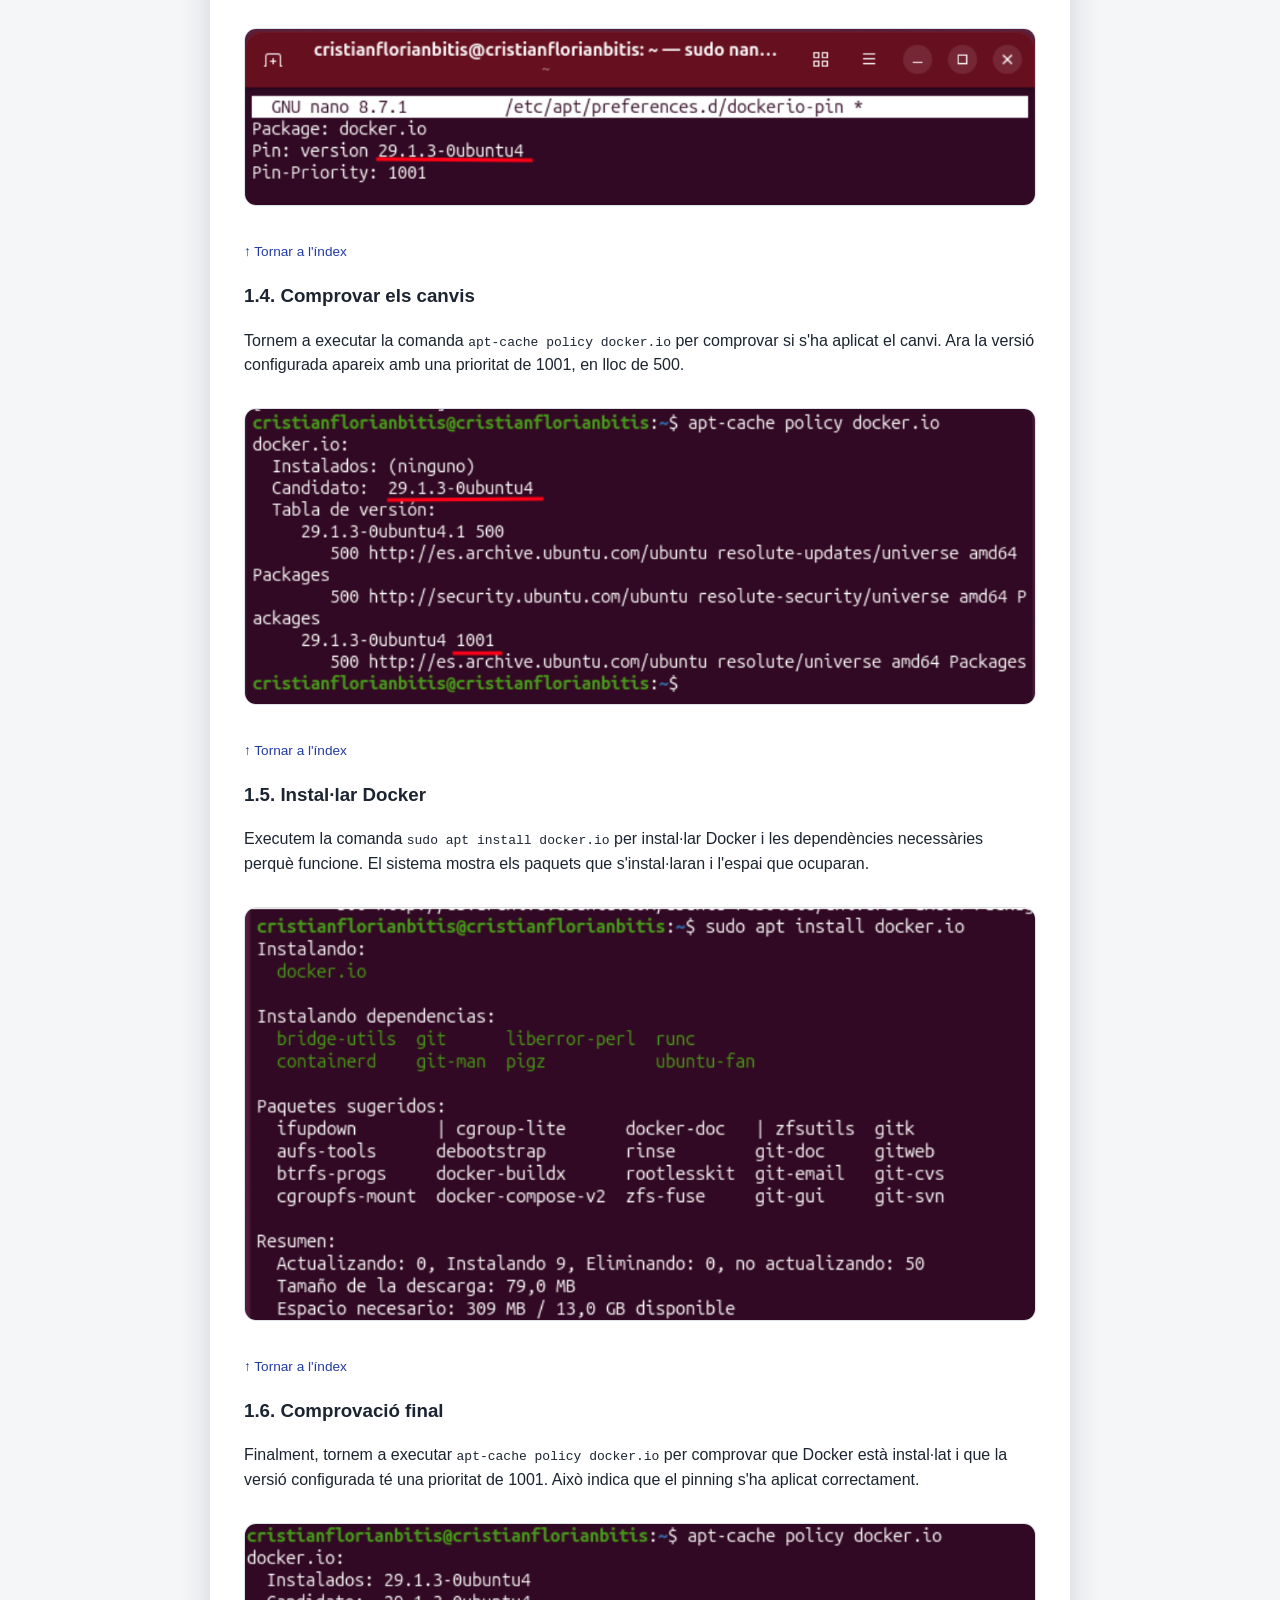
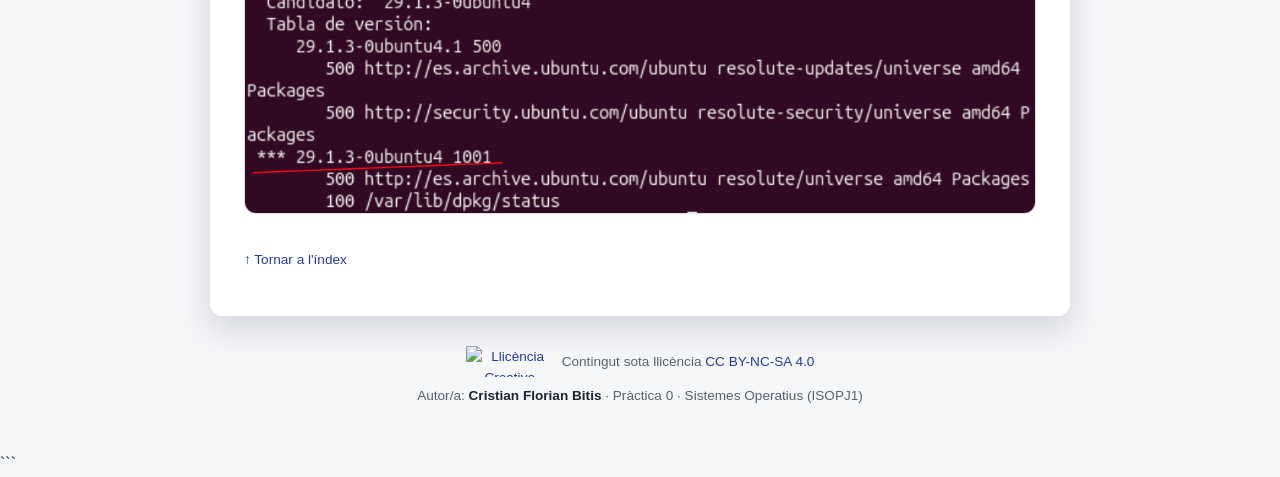
==== commit ef9c28fc: "Update index.html" ====
--- a/sprint1/index.html
+++ b/sprint1/index.html
@@ -23,7 +23,7 @@
       Sprint 1
     </p>
 
-    <h1>Sprint 1 · Instal·lació i configuració inicial</h1>
+    <h1>Sprint 1 · Pinning Packet</h1>
     <p class="subtitol">Índex d'apartats d'aquest sprint</p>
   </div>
 </header>
